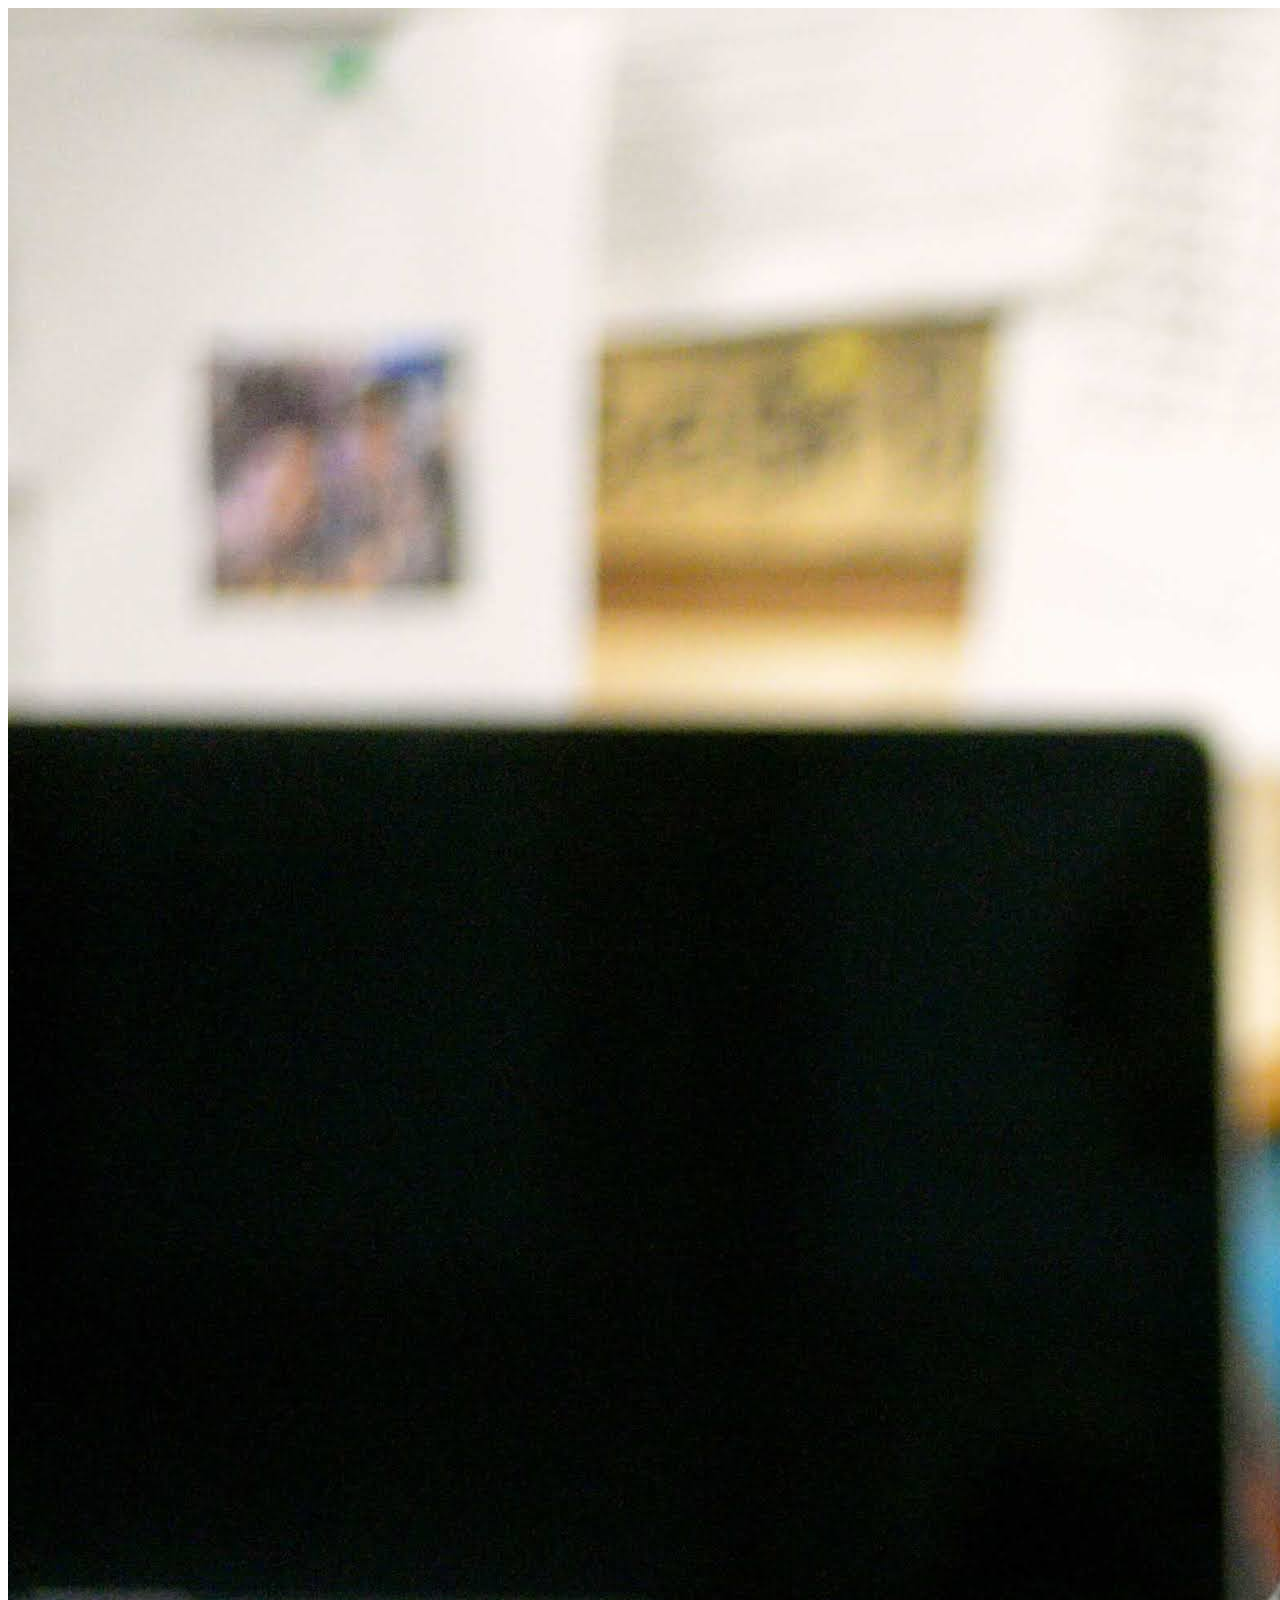
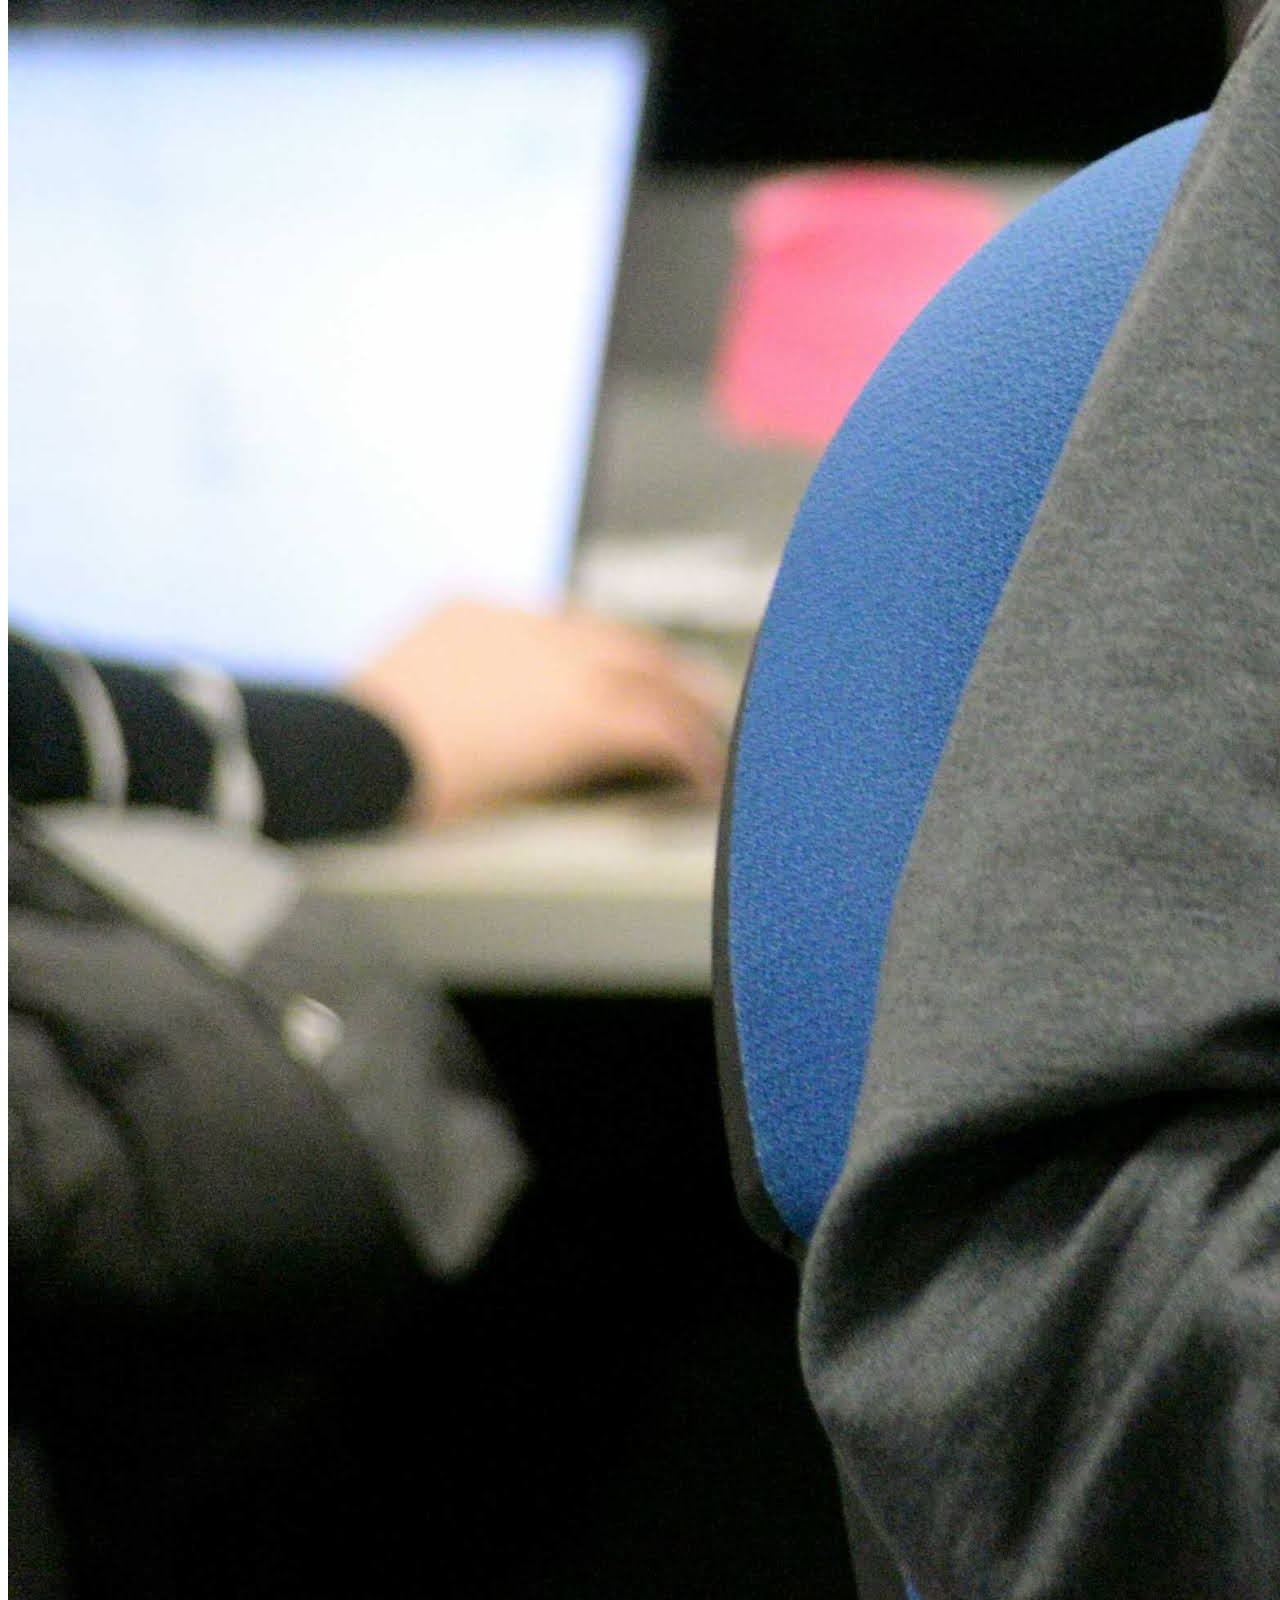
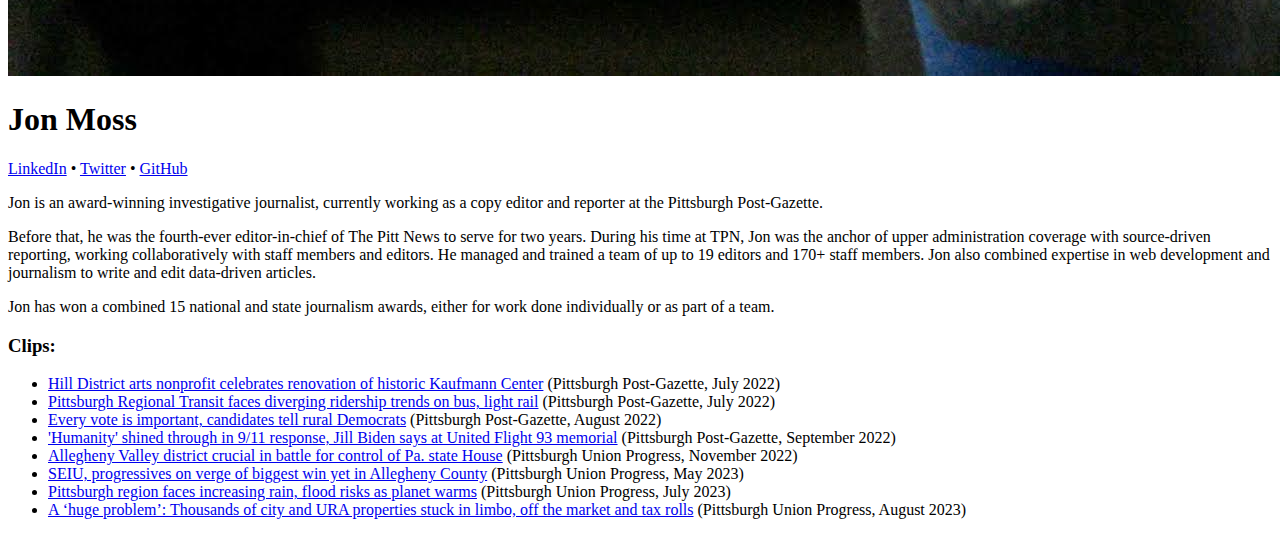
==== index.html @ 6b0ab234 "Update index.html" ====
<!DOCTYPE html>
<html lang="en">
  <head>
    <title>Jon Moss</title>
    <link rel="stylesheet" href="https://cdn.jsdelivr.net/npm/bootstrap@5.1.3/dist/css/bootstrap.min.css" integrity="sha384-1BmE4kWBq78iYhFldvKuhfTAU6auU8tT94WrHftjDbrCEXSU1oBoqyl2QvZ6jIW3" crossorigin="anonymous">
    <meta name="viewport" content="width=device-width, initial-scale=1, shrink-to-fit=no">
    <script>
      (function(i,s,o,g,r,a,m){i['GoogleAnalyticsObject']=r;i[r]=i[r]||function(){
      (i[r].q=i[r].q||[]).push(arguments)},i[r].l=1*new Date();a=s.createElement(o),
      m=s.getElementsByTagName(o)[0];a.async=1;a.src=g;m.parentNode.insertBefore(a,m)
      })(window,document,'script','//www.google-analytics.com/analytics.js','ga');

      ga('create', 'UA-58452343-2', 'auto');
      ga('send', 'pageview');
    </script>
  </head>

  <body>
    <div class="container py-2">
      <div class="p-2 bg-light rounded-3">
        <div class="container-fluid">
          <div class="row">
            <div class="col-md-4">
              <img class="img-thumbnail img-fluid h-auto" src="img/jon-working.jpeg" />
            </div>
            <div class="col-md-8">
              <div class="row">
                <h1 class="col-md-6 display-5 fw-bold pb-2">Jon Moss</h1>

                <div class="col-md-6 p-2">
                  <a class="btn btn-primary btn-md" href="https://www.linkedin.com/in/jon-moss-0846109/">LinkedIn</a>
                  &bull;
                  <a class="btn btn-primary btn-md" href="http://twitter.com/mossjon7">Twitter</a>
                  &bull;
                  <a class="btn btn-primary btn-md" href="https://github.com/maclover7">GitHub</a>
                </div>
              </div>

              <p>
                Jon is an award-winning investigative journalist, currently working as a copy editor and reporter at the Pittsburgh Post-Gazette.
              </p>

              <p>
                Before that, he was the fourth-ever editor-in-chief of The Pitt News to serve for two years.
                During his time at TPN, Jon was the anchor of upper administration coverage with source-driven reporting,
                working collaboratively with staff members and editors. He managed and trained a team of up to 19 editors and 170+ staff members.
                Jon also combined expertise in web development and journalism to write and edit data-driven articles.
              </p>

              <p class="mb-0">
                Jon has won a combined 15 national and state journalism awards, either for work done individually or as part of a team.
              </p>
            </div>
          </div>
          <div>
            <h3>Clips:</h3>
            <ul>
              <li>
                <a href="https://www.post-gazette.com/news/education/2022/07/22/ach-clear-pathways-renovation-historic-kaufmann-center-hill-district/stories/202207220083">
                  Hill District arts nonprofit celebrates renovation of historic Kaufmann Center</a>
                (Pittsburgh Post-Gazette, July 2022)
              </li>

              <li>
                <a href="https://www.post-gazette.com/news/transportation/2022/07/31/pittsburgh-regional-transit-ridership-public-transportation-bus-light-rail/stories/202207210016">
                  Pittsburgh Regional Transit faces diverging ridership trends on bus, light rail</a>
                (Pittsburgh Post-Gazette, July 2022)
              </li>

              <li>
                <a href="https://www.post-gazette.com/news/politics-state/2022/08/28/demstock-democrats-vote-bob-casey-john-fetterman-austin-davis-malcolm-kenyatta-venango-county-fairgrounds/stories/202208270056">
                  Every vote is important, candidates tell rural Democrats</a>
                (Pittsburgh Post-Gazette, August 2022)
              </li>

              <li>
                <a href="https://www.post-gazette.com/news/sept11/2022/09/11/united-flight-93-national-memorial-jill-biden-deb-haaland-somerset-county-shanksville-stonycreek/stories/202209110188">
                  'Humanity' shined through in 9/11 response, Jill Biden says at United Flight 93 memorial</a>
                (Pittsburgh Post-Gazette, September 2022)
              </li>

              <li>
                <a href="https://www.unionprogress.com/2022/11/06/allegheny-valley-district-crucial-in-battle-for-control-of-pa-state-house/">
                  Allegheny Valley district crucial in battle for control of Pa. state House</a>
                (Pittsburgh Union Progress, November 2022)
              </li>

              <li>
                <a href="https://www.unionprogress.com/2023/05/14/seiu-progressives-on-verge-of-biggest-win-yet-in-allegheny-county/">
                  SEIU, progressives on verge of biggest win yet in Allegheny County</a>
                (Pittsburgh Union Progress, May 2023)
              </li>

              <li>
                <a href="https://www.unionprogress.com/2023/07/16/pittsburgh-region-faces-increasing-rain-flood-risks-as-planet-warms/">
                  Pittsburgh region faces increasing rain, flood risks as planet warms</a>
                (Pittsburgh Union Progress, July 2023)
              </li>

              <li>
                <a href="https://www.unionprogress.com/2023/08/13/a-huge-problem-thousands-of-city-and-ura-properties-stuck-in-limbo-off-the-market-and-tax-rolls/">
                  A ‘huge problem’: Thousands of city and URA properties stuck in limbo, off the market and tax rolls</a>
                (Pittsburgh Union Progress, August 2023)
              </li>
            </ul>
          </div>
        </div>
      </div>
    </div>
  </body>
</html>
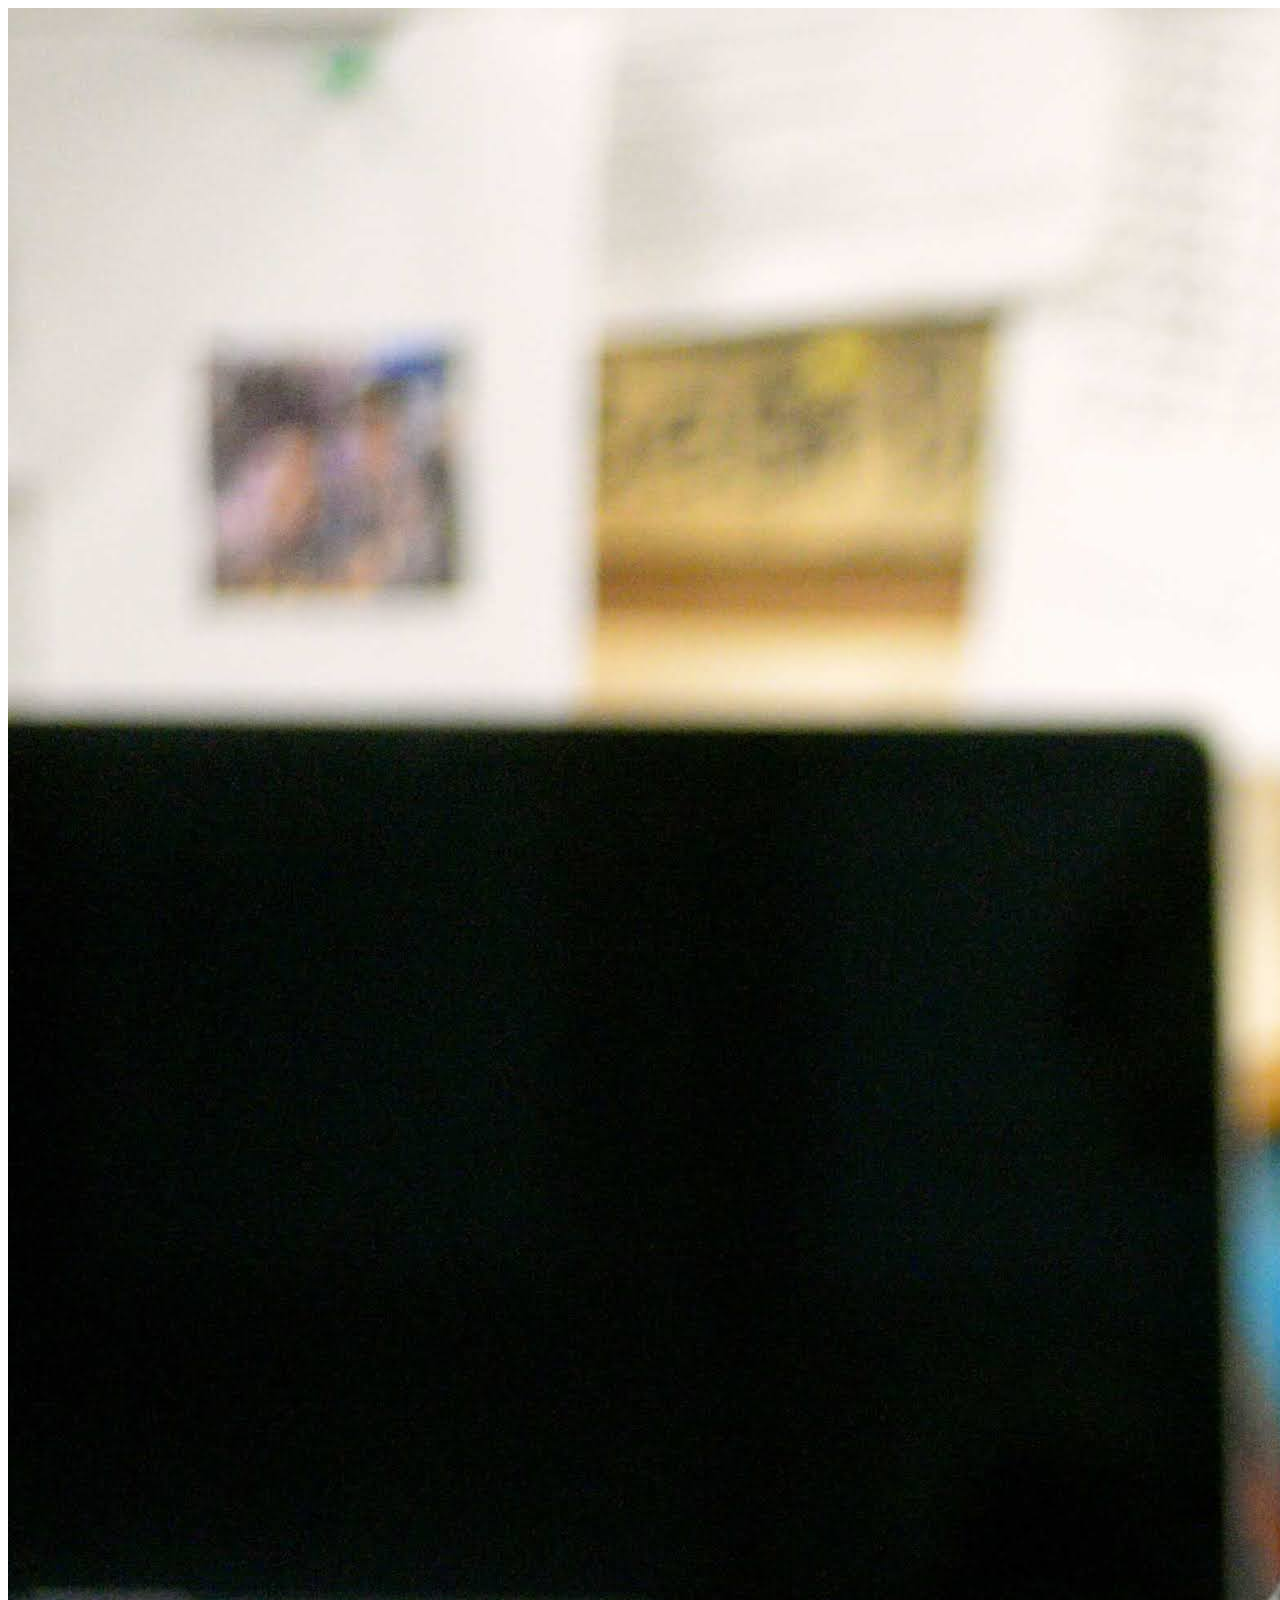
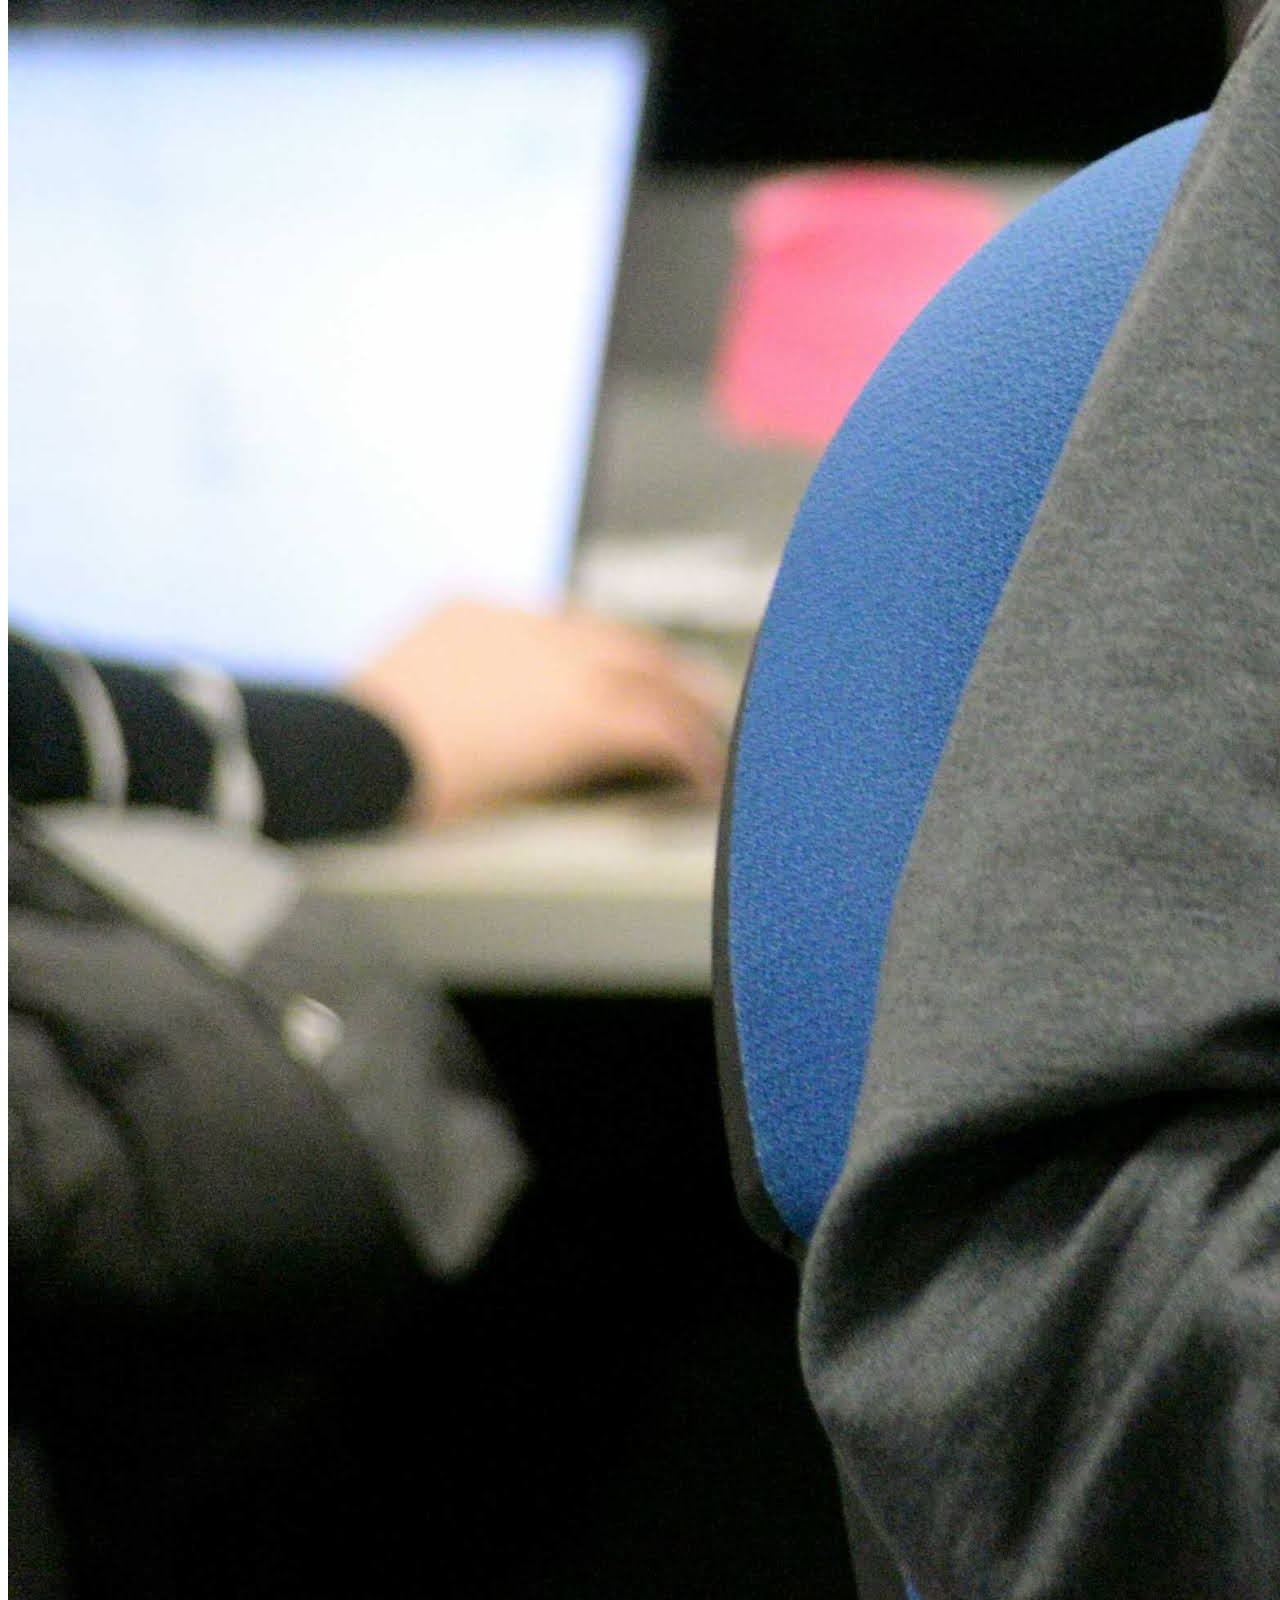
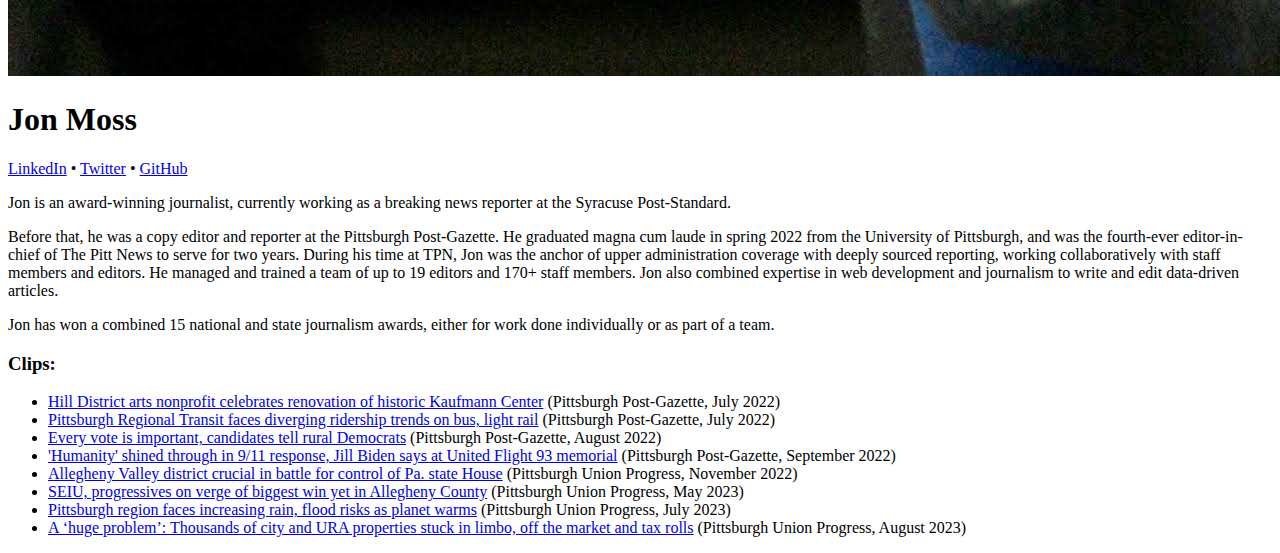
==== commit abd26947: "Update index.html" ====
--- a/index.html
+++ b/index.html
@@ -37,12 +37,14 @@
               </div>
 
               <p>
-                Jon is an award-winning investigative journalist, currently working as a copy editor and reporter at the Pittsburgh Post-Gazette.
+                Jon is an award-winning journalist, currently working as a breaking news reporter at the Syracuse Post-Standard.
               </p>
 
               <p>
-                Before that, he was the fourth-ever editor-in-chief of The Pitt News to serve for two years.
-                During his time at TPN, Jon was the anchor of upper administration coverage with source-driven reporting,
+                Before that, he was a copy editor and reporter at the Pittsburgh Post-Gazette.
+                He graduated magna cum laude in spring 2022 from the University of Pittsburgh,
+                and was the fourth-ever editor-in-chief of The Pitt News to serve for two years.
+                During his time at TPN, Jon was the anchor of upper administration coverage with deeply sourced reporting,
                 working collaboratively with staff members and editors. He managed and trained a team of up to 19 editors and 170+ staff members.
                 Jon also combined expertise in web development and journalism to write and edit data-driven articles.
               </p>
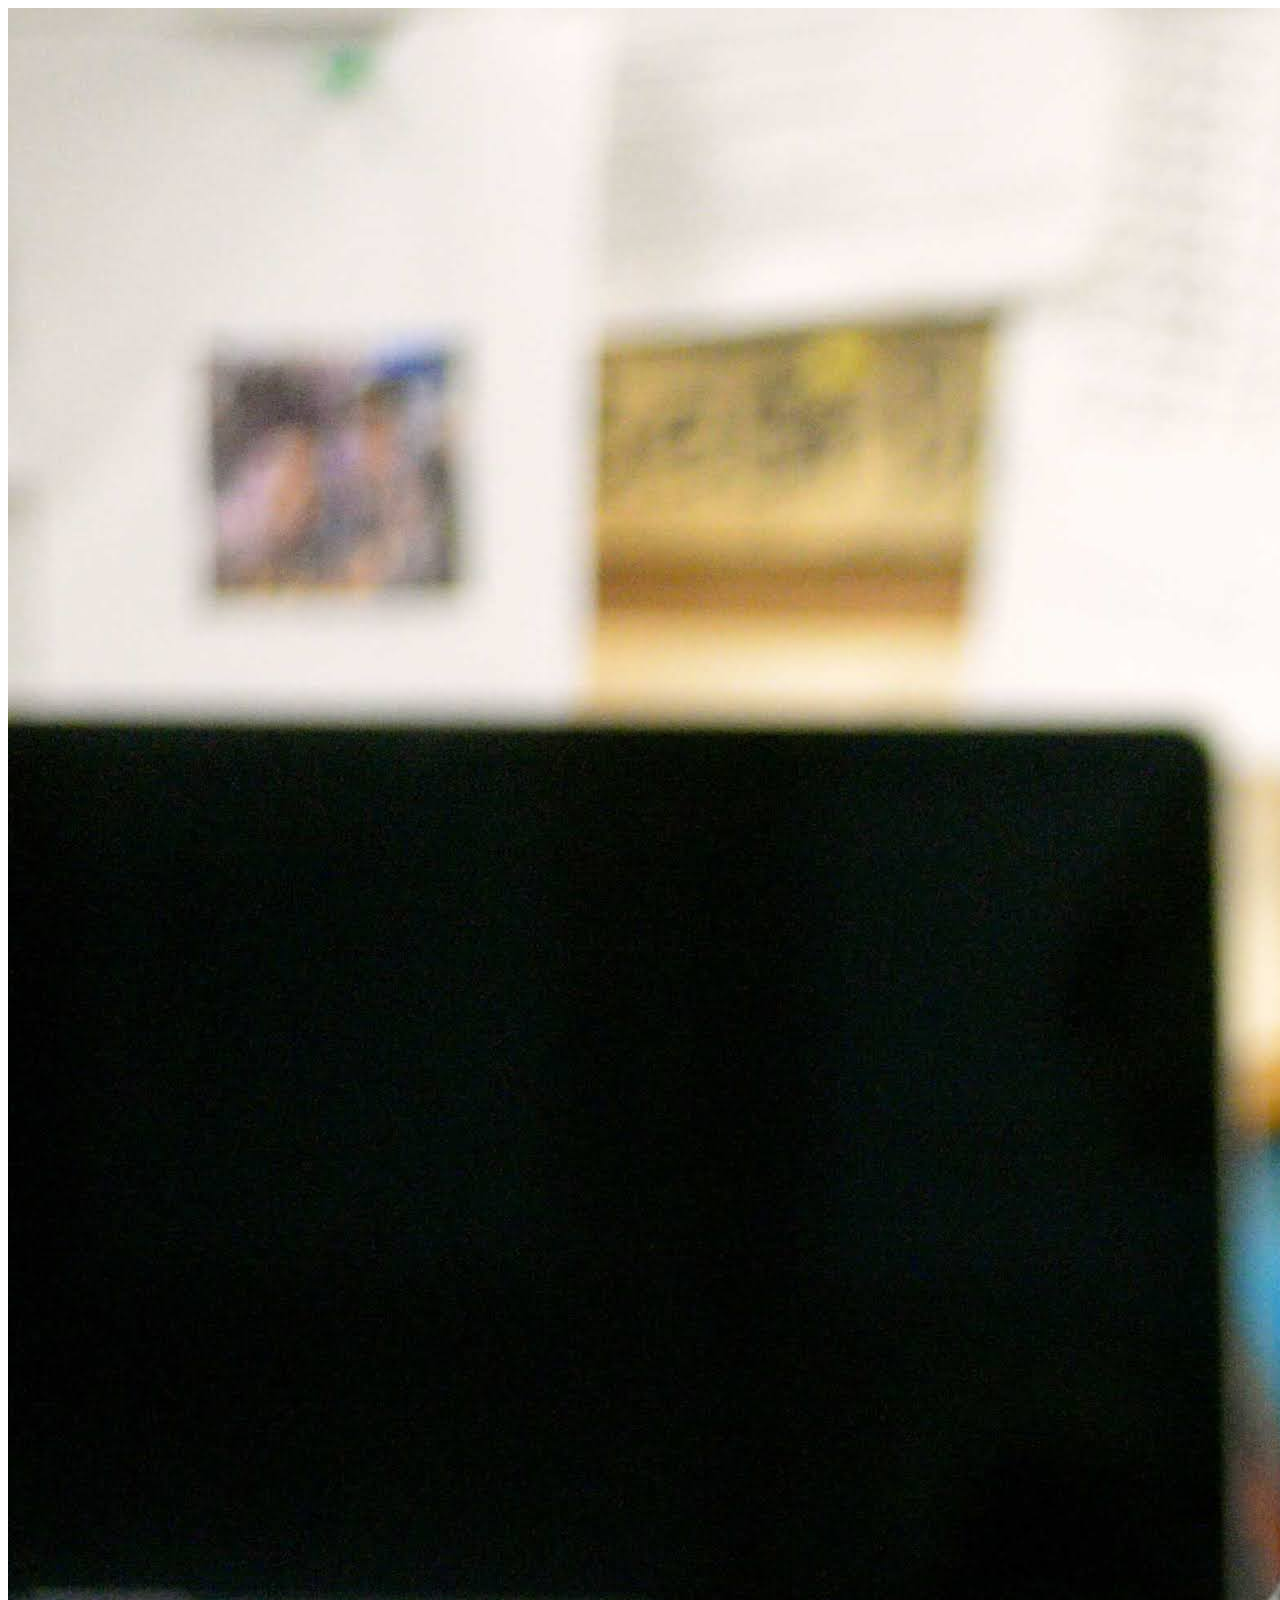
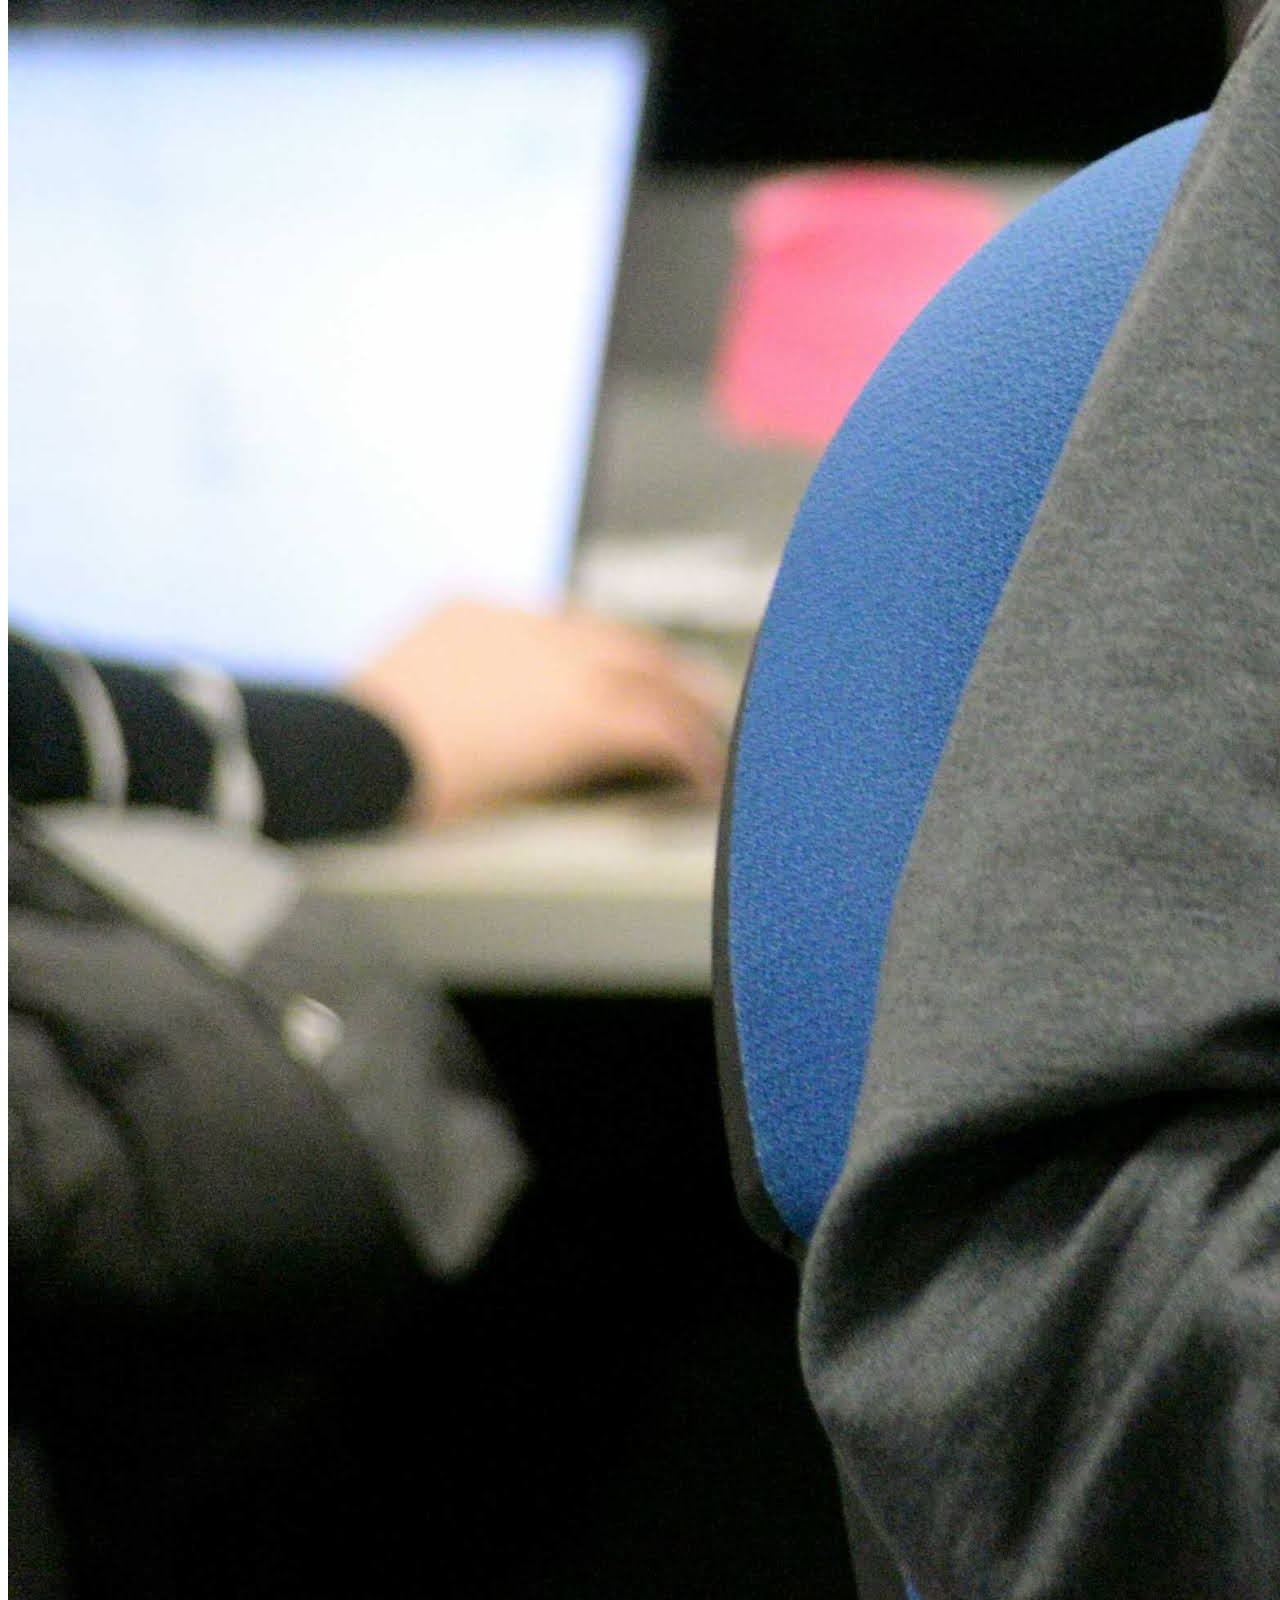
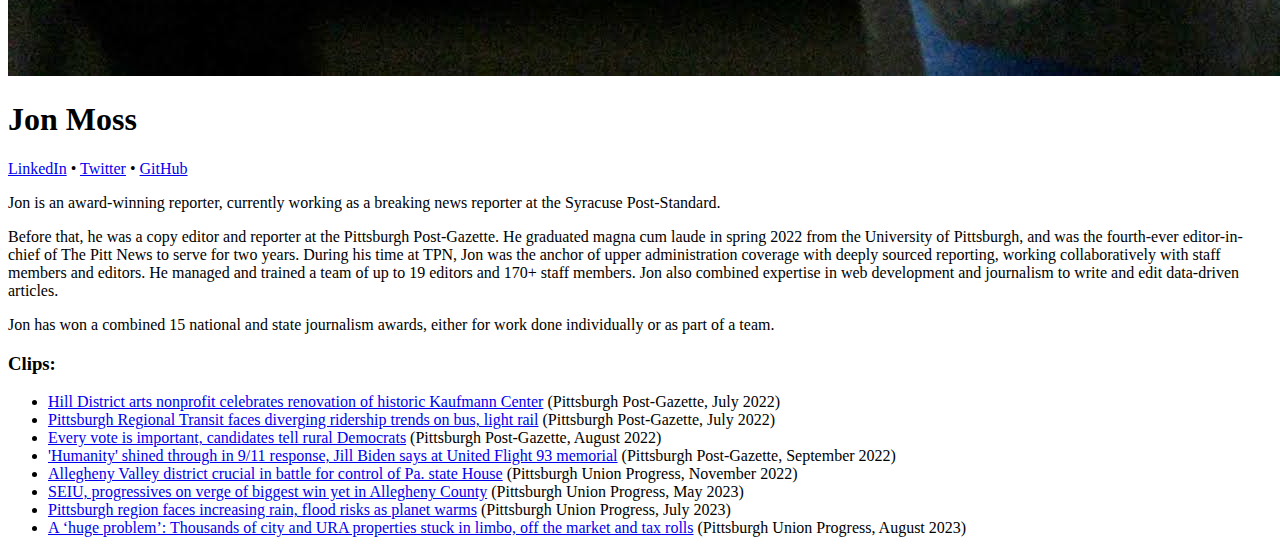
==== commit f8dbf19a: "Update index.html" ====
--- a/index.html
+++ b/index.html
@@ -37,7 +37,7 @@
               </div>
 
               <p>
-                Jon is an award-winning journalist, currently working as a breaking news reporter at the Syracuse Post-Standard.
+                Jon is an award-winning reporter, currently working as a breaking news reporter at the Syracuse Post-Standard.
               </p>
 
               <p>
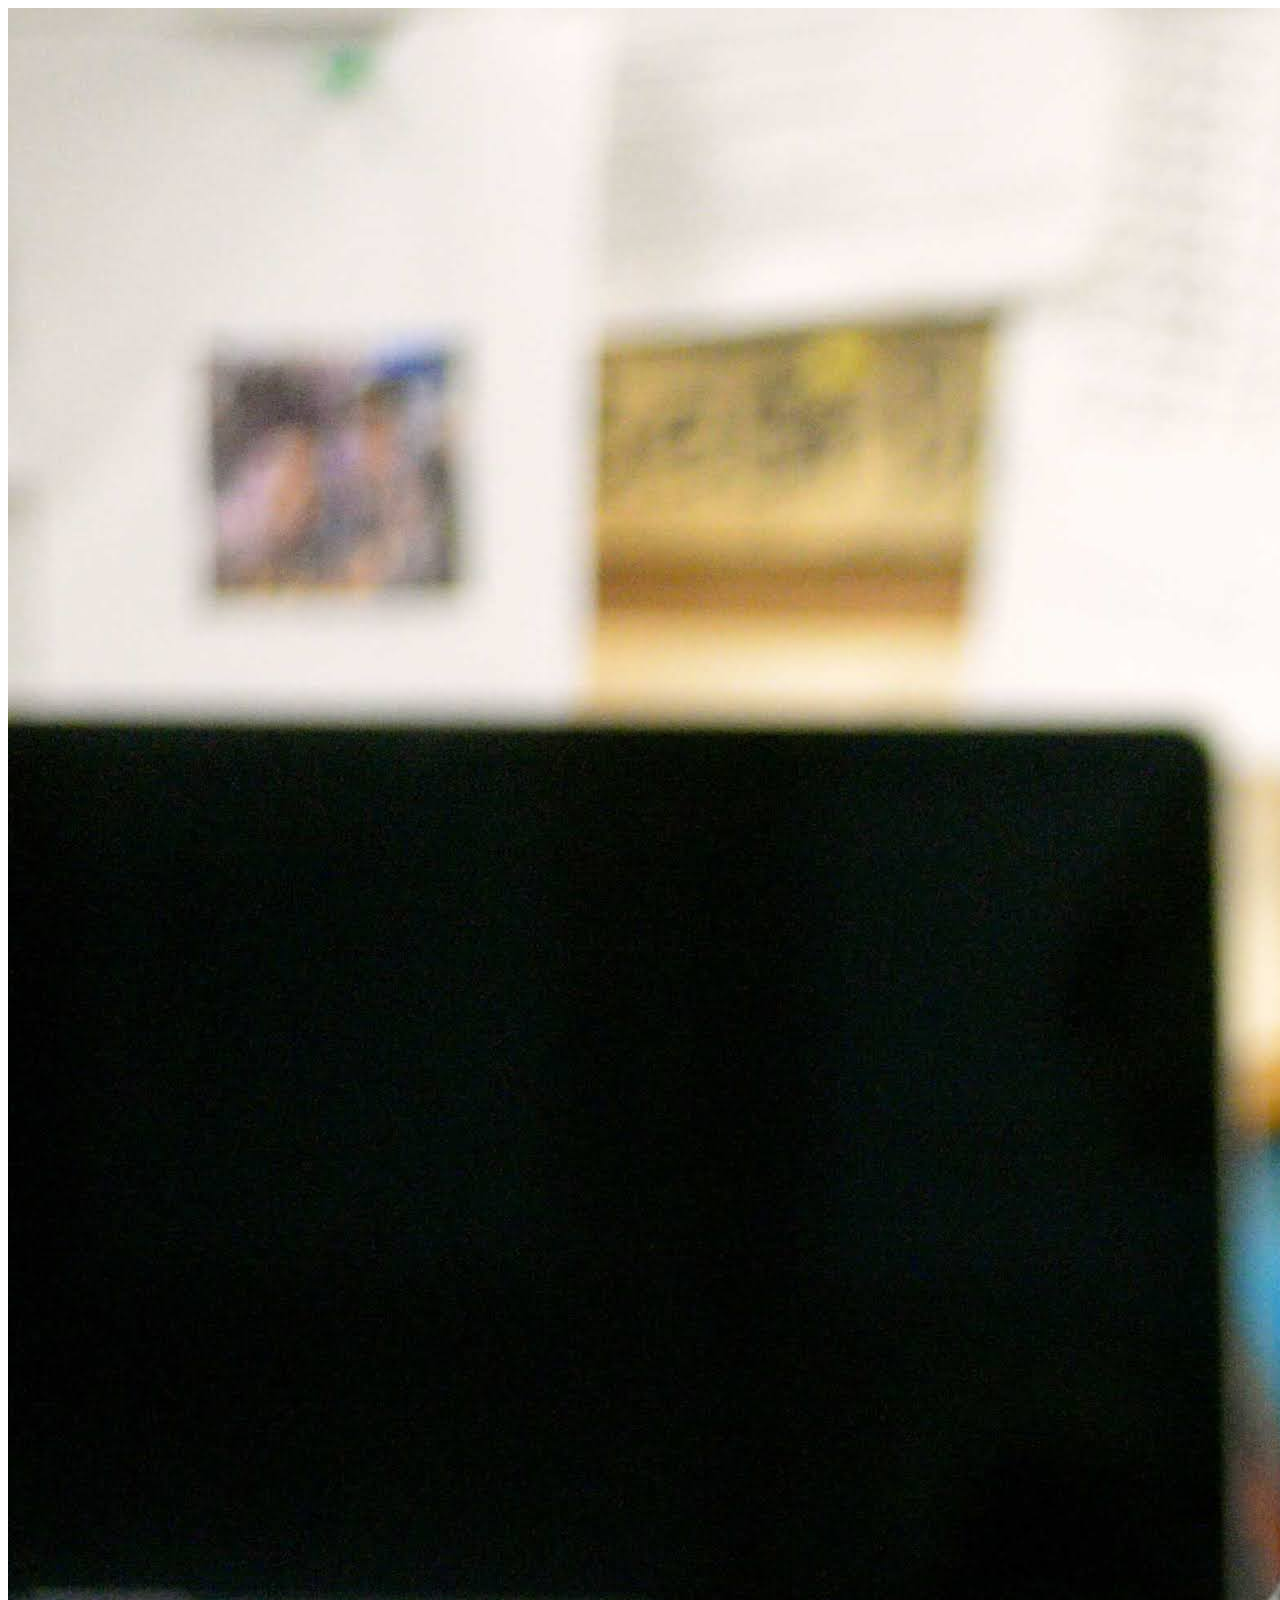
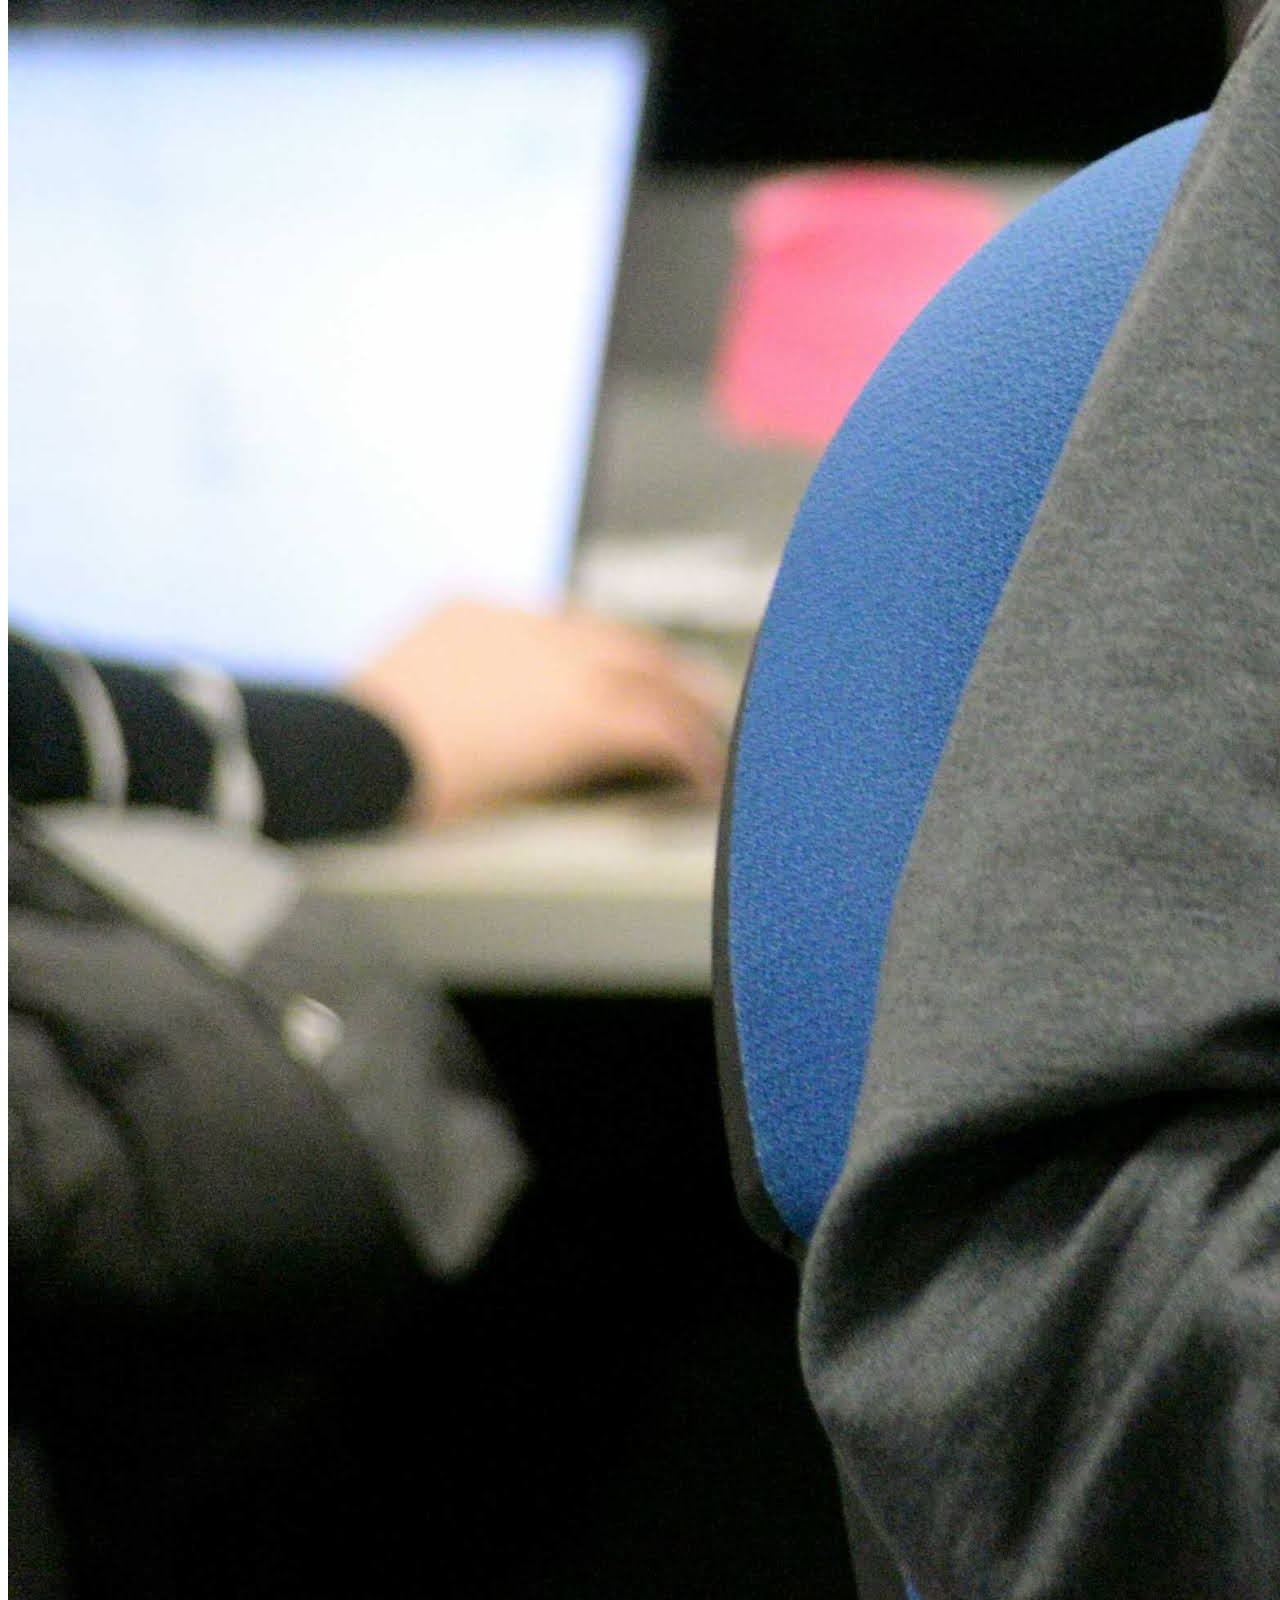
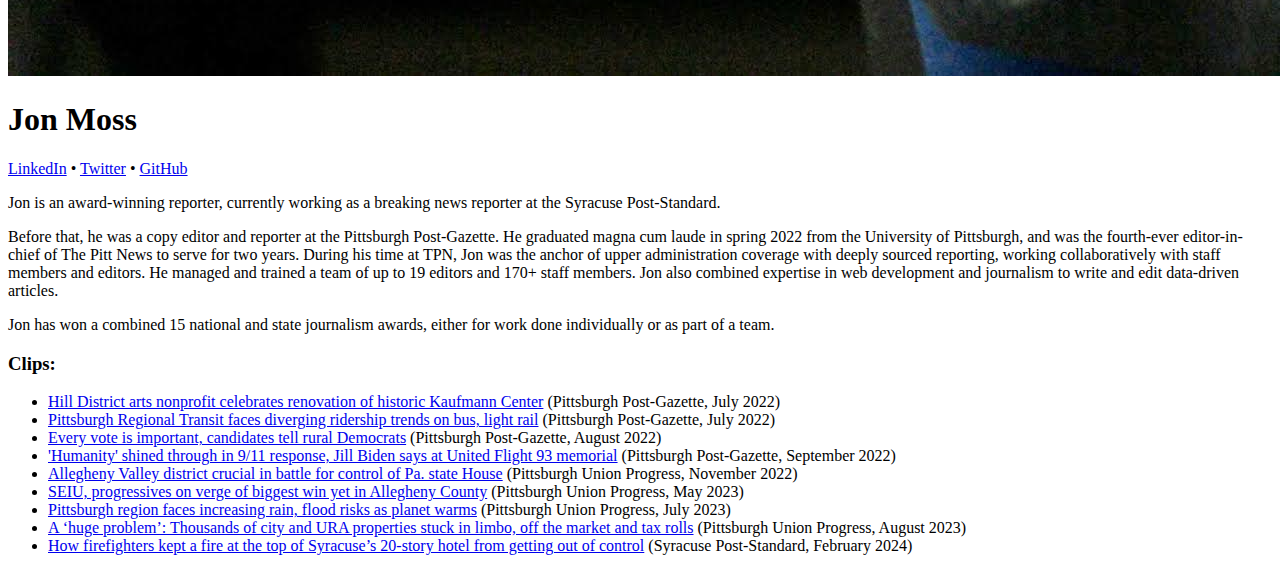
==== commit e10cfdbd: "Update index.html" ====
--- a/index.html
+++ b/index.html
@@ -104,6 +104,12 @@
                   A ‘huge problem’: Thousands of city and URA properties stuck in limbo, off the market and tax rolls</a>
                 (Pittsburgh Union Progress, August 2023)
               </li>
+
+              <li>
+                <a href="https://www.syracuse.com/news/2024/02/how-firefighters-kept-a-fire-at-the-top-of-syracuses-20-story-circular-hotel-from-getting-out-of-control.html">
+                  How firefighters kept a fire at the top of Syracuse’s 20-story hotel from getting out of control</a>
+                (Syracuse Post-Standard, February 2024)
+              </li>
             </ul>
           </div>
         </div>
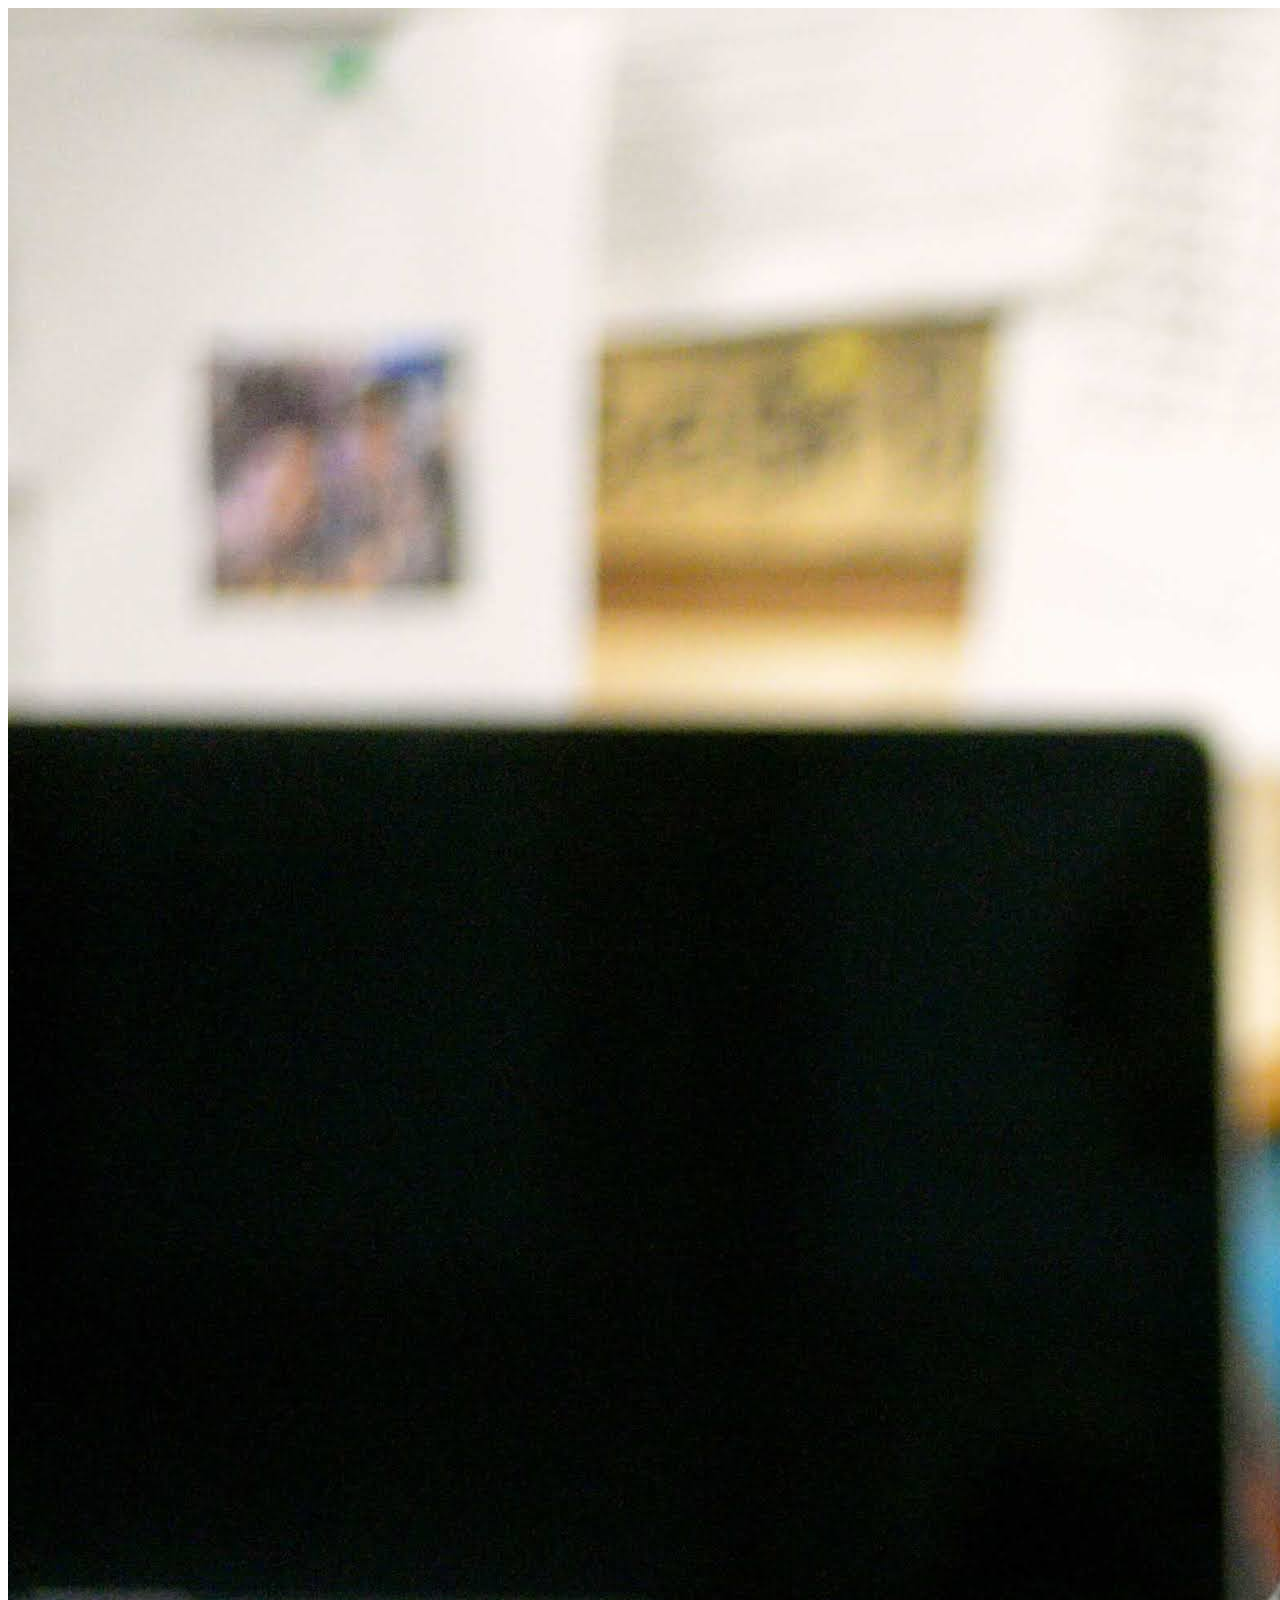
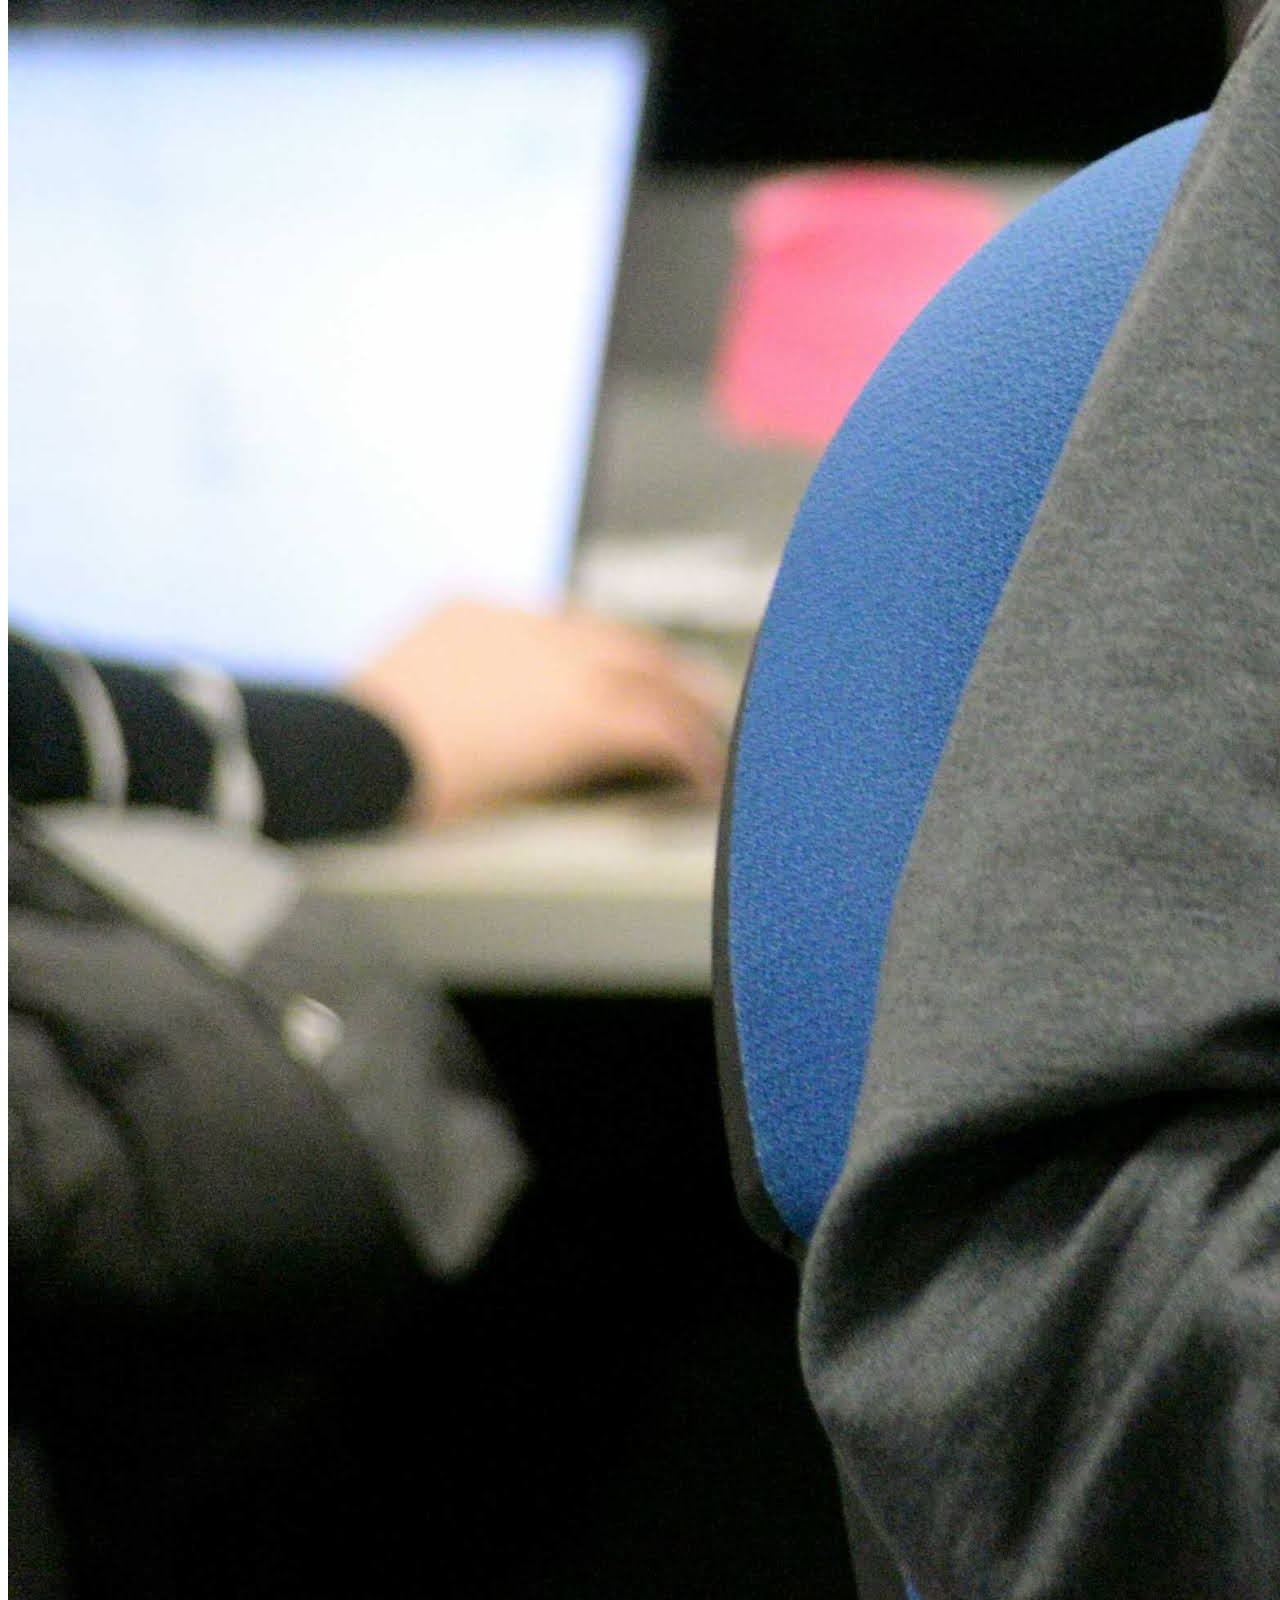
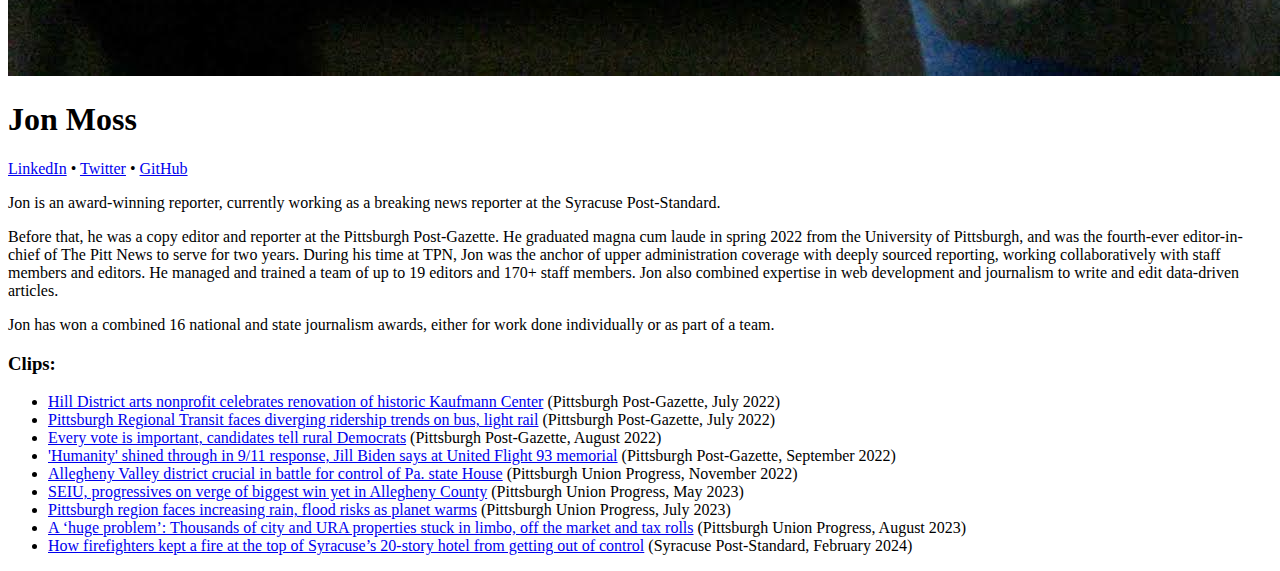
==== commit 6c721446: "Update index.html" ====
--- a/index.html
+++ b/index.html
@@ -50,7 +50,7 @@
               </p>
 
               <p class="mb-0">
-                Jon has won a combined 15 national and state journalism awards, either for work done individually or as part of a team.
+                Jon has won a combined 16 national and state journalism awards, either for work done individually or as part of a team.
               </p>
             </div>
           </div>
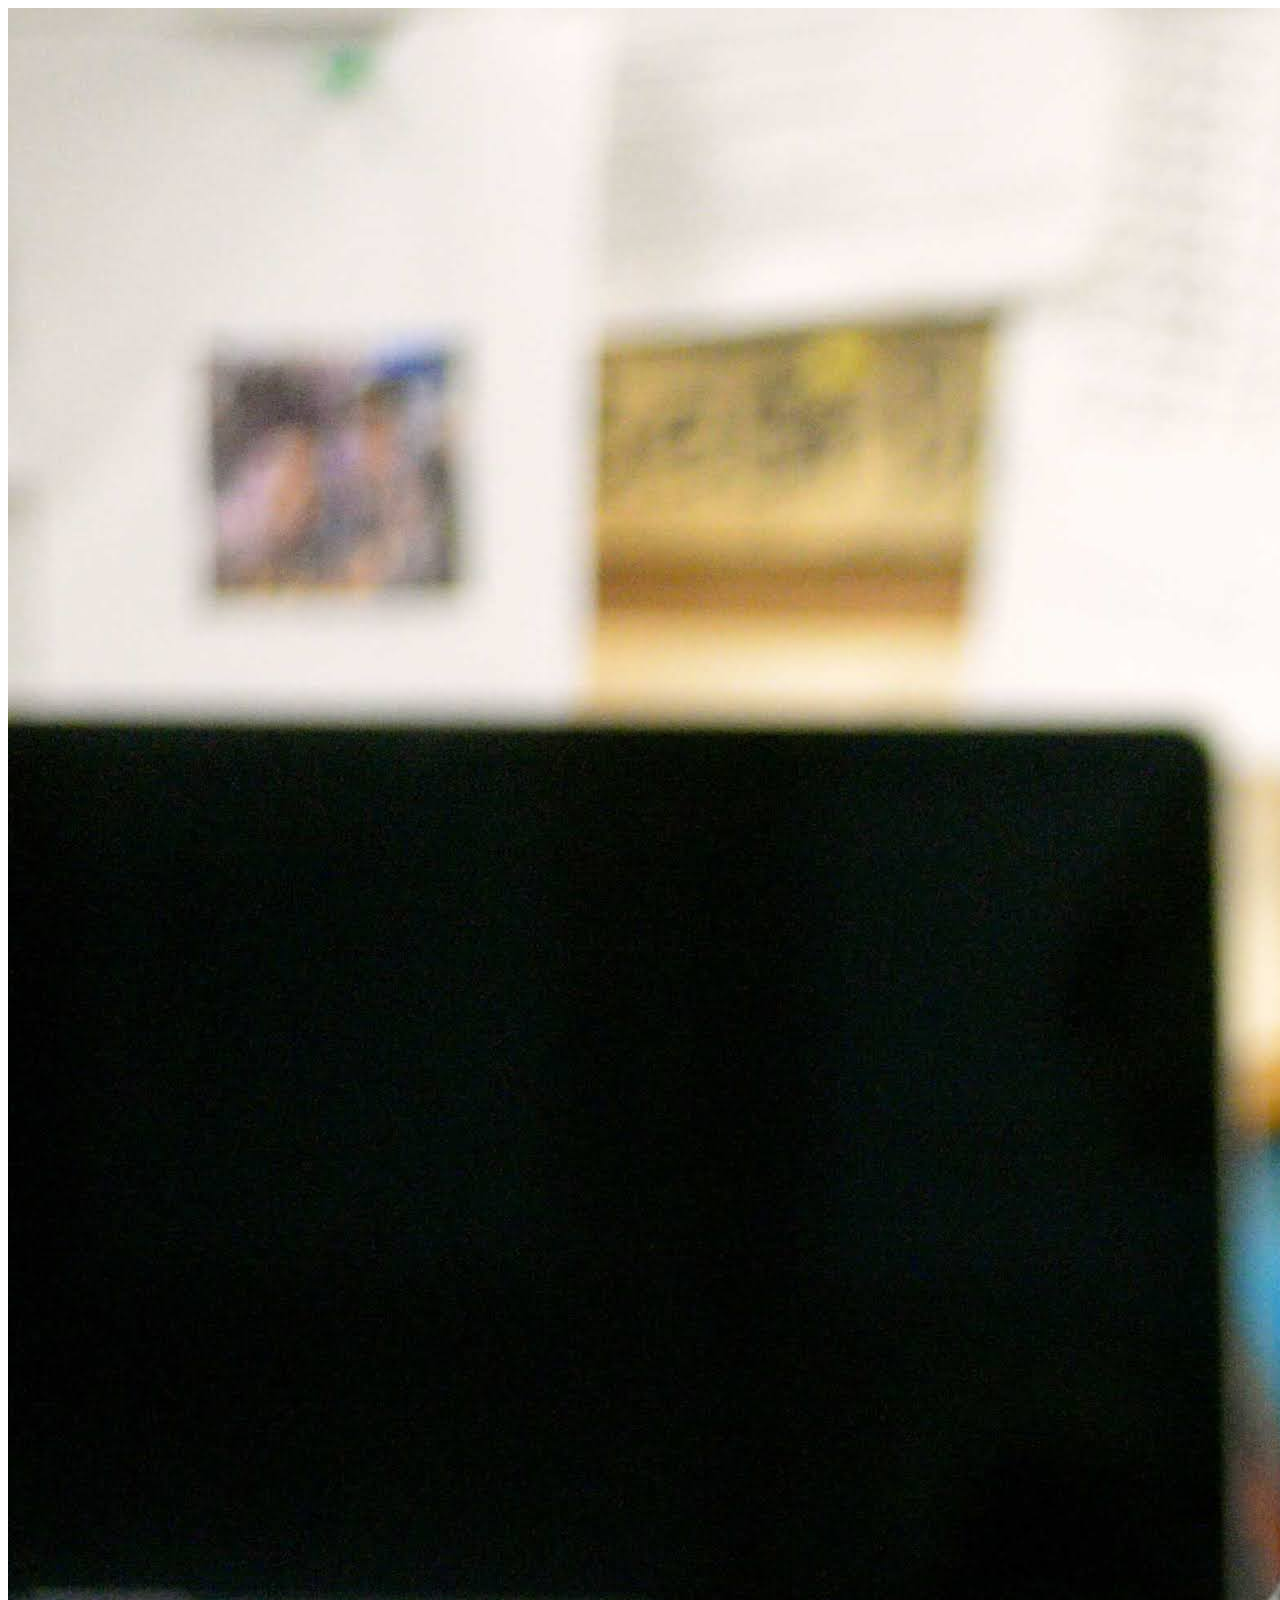
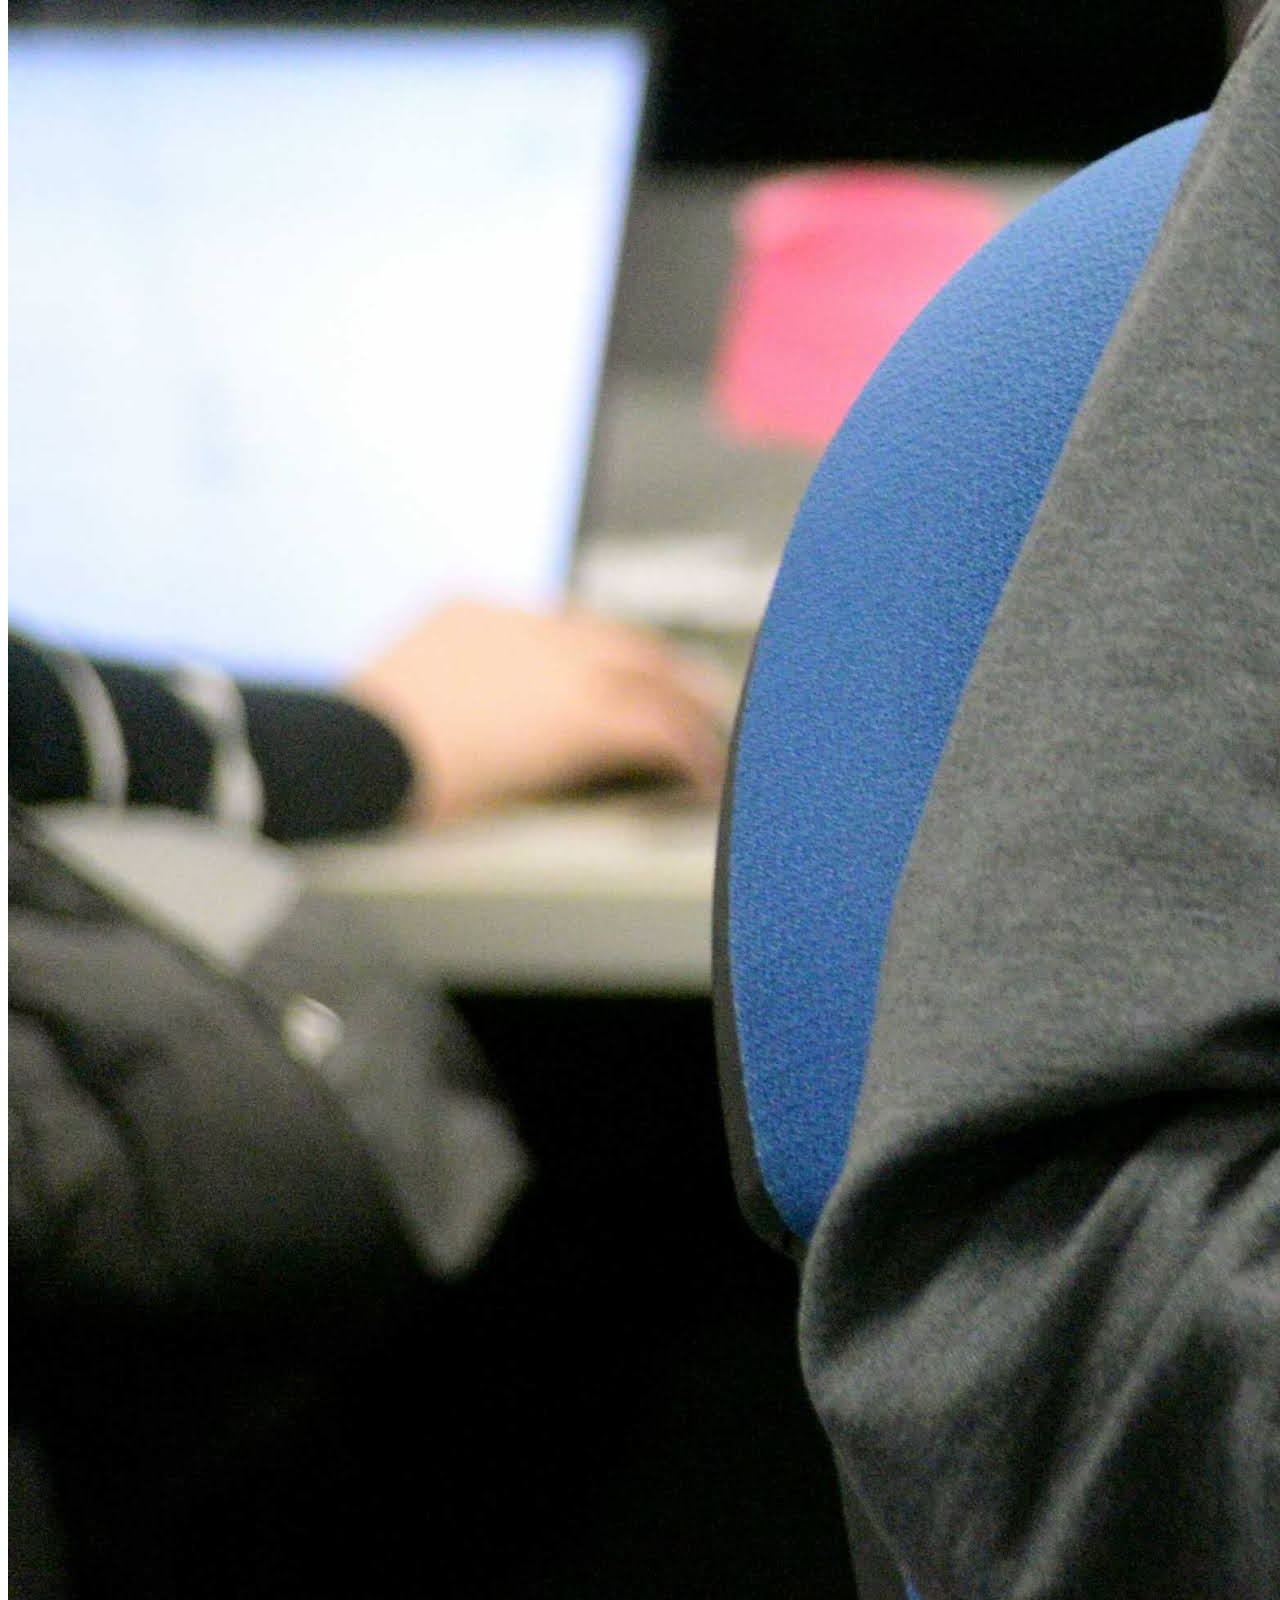
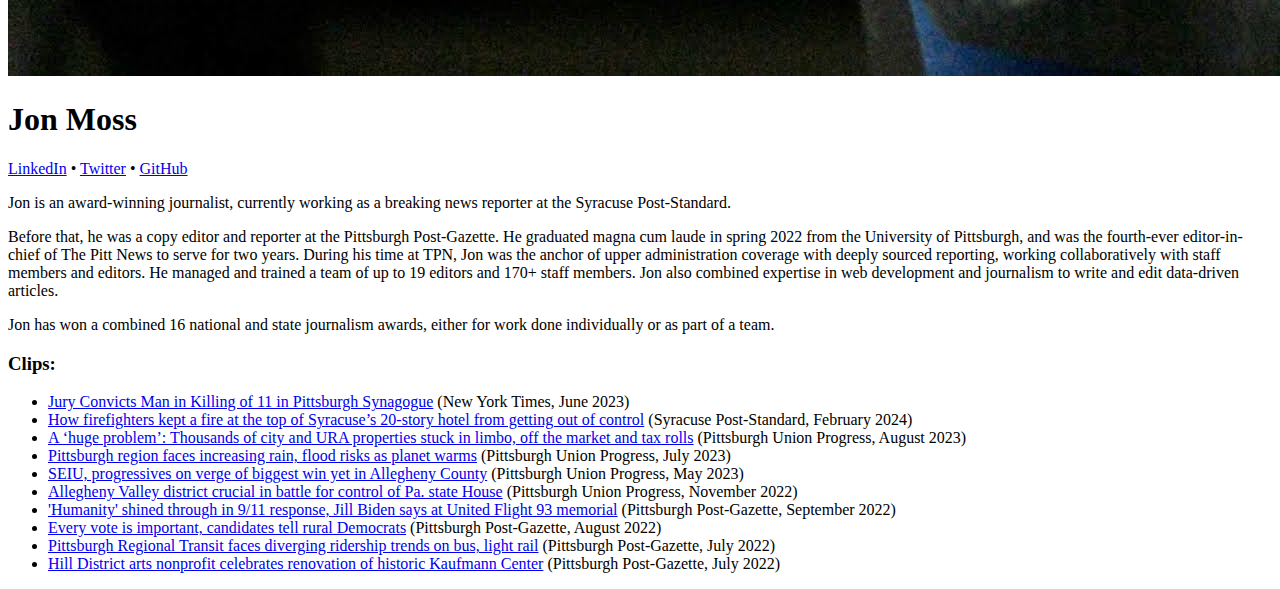
==== commit 55c49a29: "Update index.html" ====
--- a/index.html
+++ b/index.html
@@ -37,7 +37,7 @@
               </div>
 
               <p>
-                Jon is an award-winning reporter, currently working as a breaking news reporter at the Syracuse Post-Standard.
+                Jon is an award-winning journalist, currently working as a breaking news reporter at the Syracuse Post-Standard.
               </p>
 
               <p>
@@ -58,9 +58,51 @@
             <h3>Clips:</h3>
             <ul>
               <li>
-                <a href="https://www.post-gazette.com/news/education/2022/07/22/ach-clear-pathways-renovation-historic-kaufmann-center-hill-district/stories/202207220083">
-                  Hill District arts nonprofit celebrates renovation of historic Kaufmann Center</a>
-                (Pittsburgh Post-Gazette, July 2022)
+                <a href="https://www.nytimes.com/2023/06/16/us/pittsburgh-synagogue-shooting-verdict.html">
+                  Jury Convicts Man in Killing of 11 in Pittsburgh Synagogue</a>
+                (New York Times, June 2023)
+              </li>
+
+              <li>
+                <a href="https://www.syracuse.com/news/2024/02/how-firefighters-kept-a-fire-at-the-top-of-syracuses-20-story-circular-hotel-from-getting-out-of-control.html">
+                  How firefighters kept a fire at the top of Syracuse’s 20-story hotel from getting out of control</a>
+                (Syracuse Post-Standard, February 2024)
+              </li>
+
+              <li>
+                <a href="https://www.unionprogress.com/2023/08/13/a-huge-problem-thousands-of-city-and-ura-properties-stuck-in-limbo-off-the-market-and-tax-rolls/">
+                  A ‘huge problem’: Thousands of city and URA properties stuck in limbo, off the market and tax rolls</a>
+                (Pittsburgh Union Progress, August 2023)
+              </li>
+
+              <li>
+                <a href="https://www.unionprogress.com/2023/07/16/pittsburgh-region-faces-increasing-rain-flood-risks-as-planet-warms/">
+                  Pittsburgh region faces increasing rain, flood risks as planet warms</a>
+                (Pittsburgh Union Progress, July 2023)
+              </li>
+
+              <li>
+                <a href="https://www.unionprogress.com/2023/05/14/seiu-progressives-on-verge-of-biggest-win-yet-in-allegheny-county/">
+                  SEIU, progressives on verge of biggest win yet in Allegheny County</a>
+                (Pittsburgh Union Progress, May 2023)
+              </li>
+
+              <li>
+                <a href="https://www.unionprogress.com/2022/11/06/allegheny-valley-district-crucial-in-battle-for-control-of-pa-state-house/">
+                  Allegheny Valley district crucial in battle for control of Pa. state House</a>
+                (Pittsburgh Union Progress, November 2022)
+              </li>
+
+              <li>
+                <a href="https://www.post-gazette.com/news/sept11/2022/09/11/united-flight-93-national-memorial-jill-biden-deb-haaland-somerset-county-shanksville-stonycreek/stories/202209110188">
+                  'Humanity' shined through in 9/11 response, Jill Biden says at United Flight 93 memorial</a>
+                (Pittsburgh Post-Gazette, September 2022)
+              </li>
+
+              <li>
+                <a href="https://www.post-gazette.com/news/politics-state/2022/08/28/demstock-democrats-vote-bob-casey-john-fetterman-austin-davis-malcolm-kenyatta-venango-county-fairgrounds/stories/202208270056">
+                  Every vote is important, candidates tell rural Democrats</a>
+                (Pittsburgh Post-Gazette, August 2022)
               </li>
 
               <li>
@@ -70,45 +112,9 @@
               </li>
 
               <li>
-                <a href="https://www.post-gazette.com/news/politics-state/2022/08/28/demstock-democrats-vote-bob-casey-john-fetterman-austin-davis-malcolm-kenyatta-venango-county-fairgrounds/stories/202208270056">
-                  Every vote is important, candidates tell rural Democrats</a>
-                (Pittsburgh Post-Gazette, August 2022)
-              </li>
-
-              <li>
-                <a href="https://www.post-gazette.com/news/sept11/2022/09/11/united-flight-93-national-memorial-jill-biden-deb-haaland-somerset-county-shanksville-stonycreek/stories/202209110188">
-                  'Humanity' shined through in 9/11 response, Jill Biden says at United Flight 93 memorial</a>
-                (Pittsburgh Post-Gazette, September 2022)
-              </li>
-
-              <li>
-                <a href="https://www.unionprogress.com/2022/11/06/allegheny-valley-district-crucial-in-battle-for-control-of-pa-state-house/">
-                  Allegheny Valley district crucial in battle for control of Pa. state House</a>
-                (Pittsburgh Union Progress, November 2022)
-              </li>
-
-              <li>
-                <a href="https://www.unionprogress.com/2023/05/14/seiu-progressives-on-verge-of-biggest-win-yet-in-allegheny-county/">
-                  SEIU, progressives on verge of biggest win yet in Allegheny County</a>
-                (Pittsburgh Union Progress, May 2023)
-              </li>
-
-              <li>
-                <a href="https://www.unionprogress.com/2023/07/16/pittsburgh-region-faces-increasing-rain-flood-risks-as-planet-warms/">
-                  Pittsburgh region faces increasing rain, flood risks as planet warms</a>
-                (Pittsburgh Union Progress, July 2023)
-              </li>
-
-              <li>
-                <a href="https://www.unionprogress.com/2023/08/13/a-huge-problem-thousands-of-city-and-ura-properties-stuck-in-limbo-off-the-market-and-tax-rolls/">
-                  A ‘huge problem’: Thousands of city and URA properties stuck in limbo, off the market and tax rolls</a>
-                (Pittsburgh Union Progress, August 2023)
-              </li>
-
-              <li>
-                <a href="https://www.syracuse.com/news/2024/02/how-firefighters-kept-a-fire-at-the-top-of-syracuses-20-story-circular-hotel-from-getting-out-of-control.html">
-                  How firefighters kept a fire at the top of Syracuse’s 20-story hotel from getting out of control</a>
-                (Syracuse Post-Standard, February 2024)
+                <a href="https://www.post-gazette.com/news/education/2022/07/22/ach-clear-pathways-renovation-historic-kaufmann-center-hill-district/stories/202207220083">
+                  Hill District arts nonprofit celebrates renovation of historic Kaufmann Center</a>
+                (Pittsburgh Post-Gazette, July 2022)
               </li>
             </ul>
           </div>
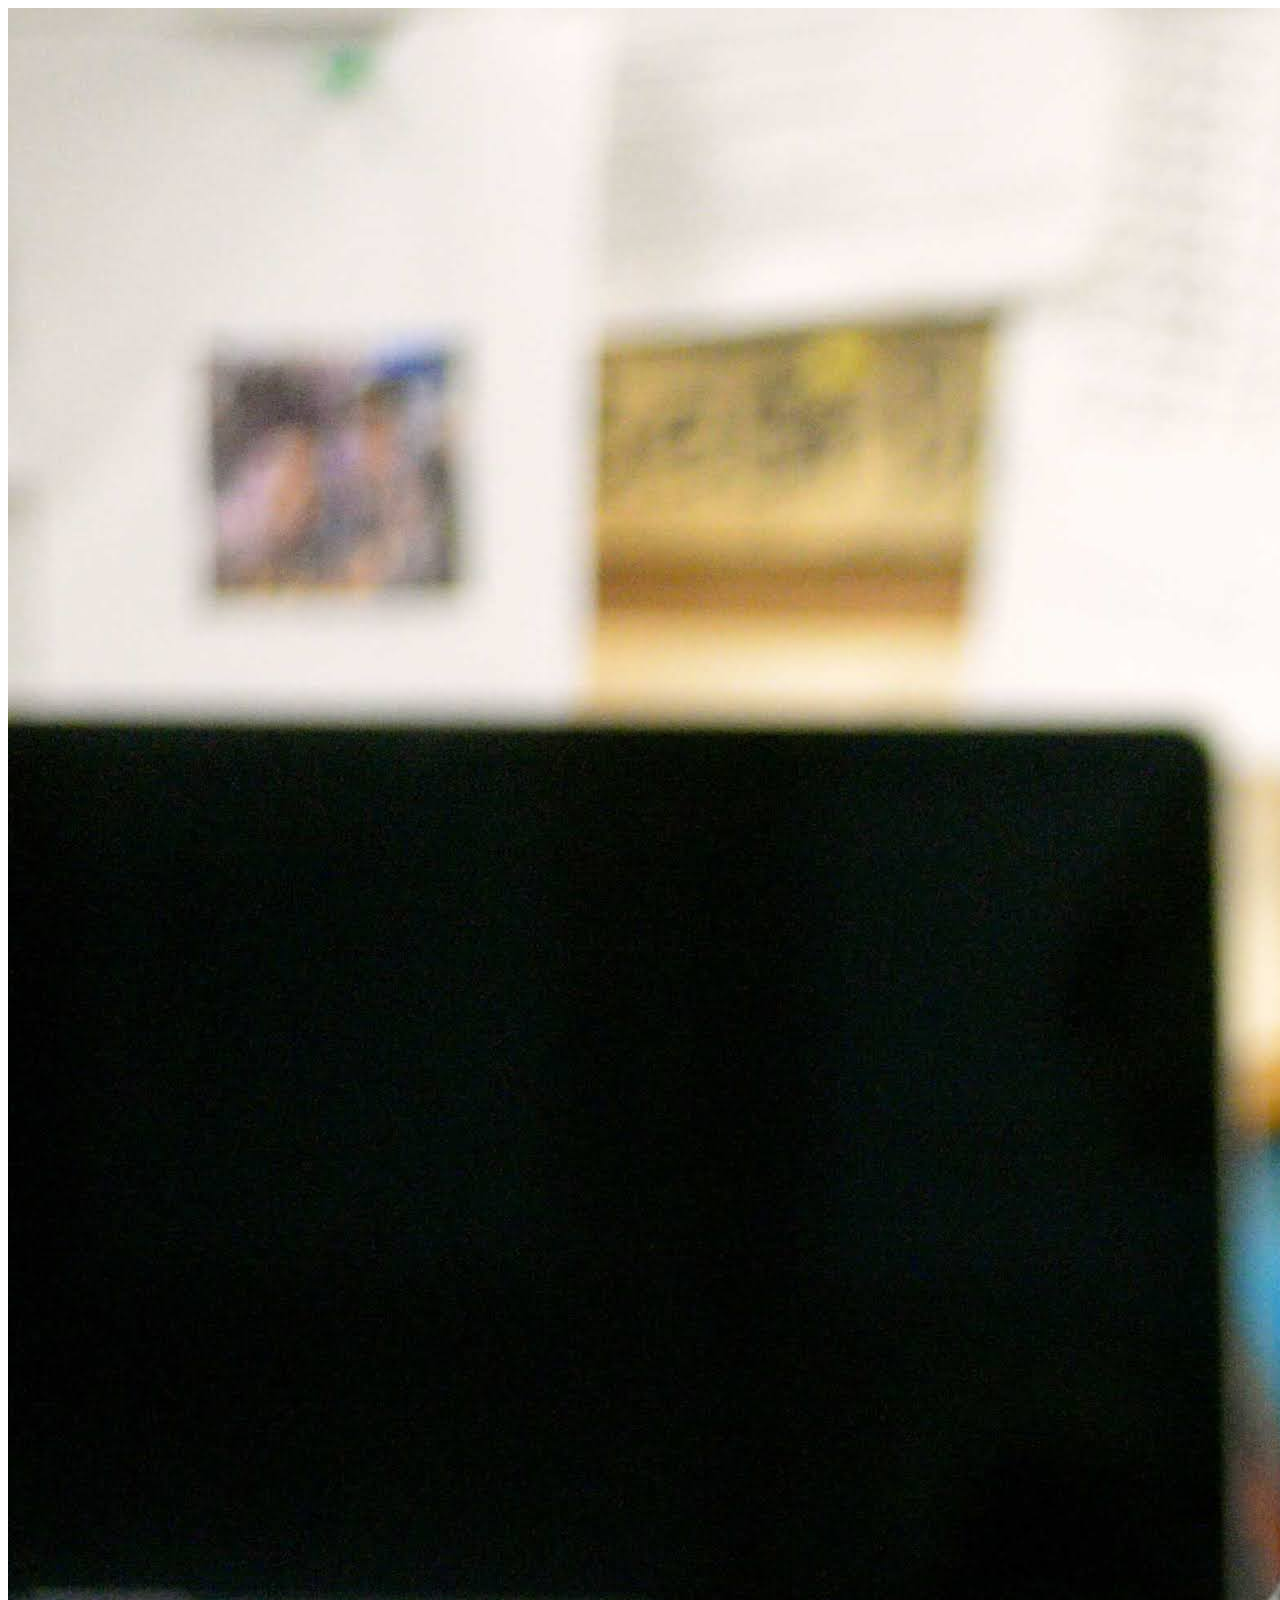
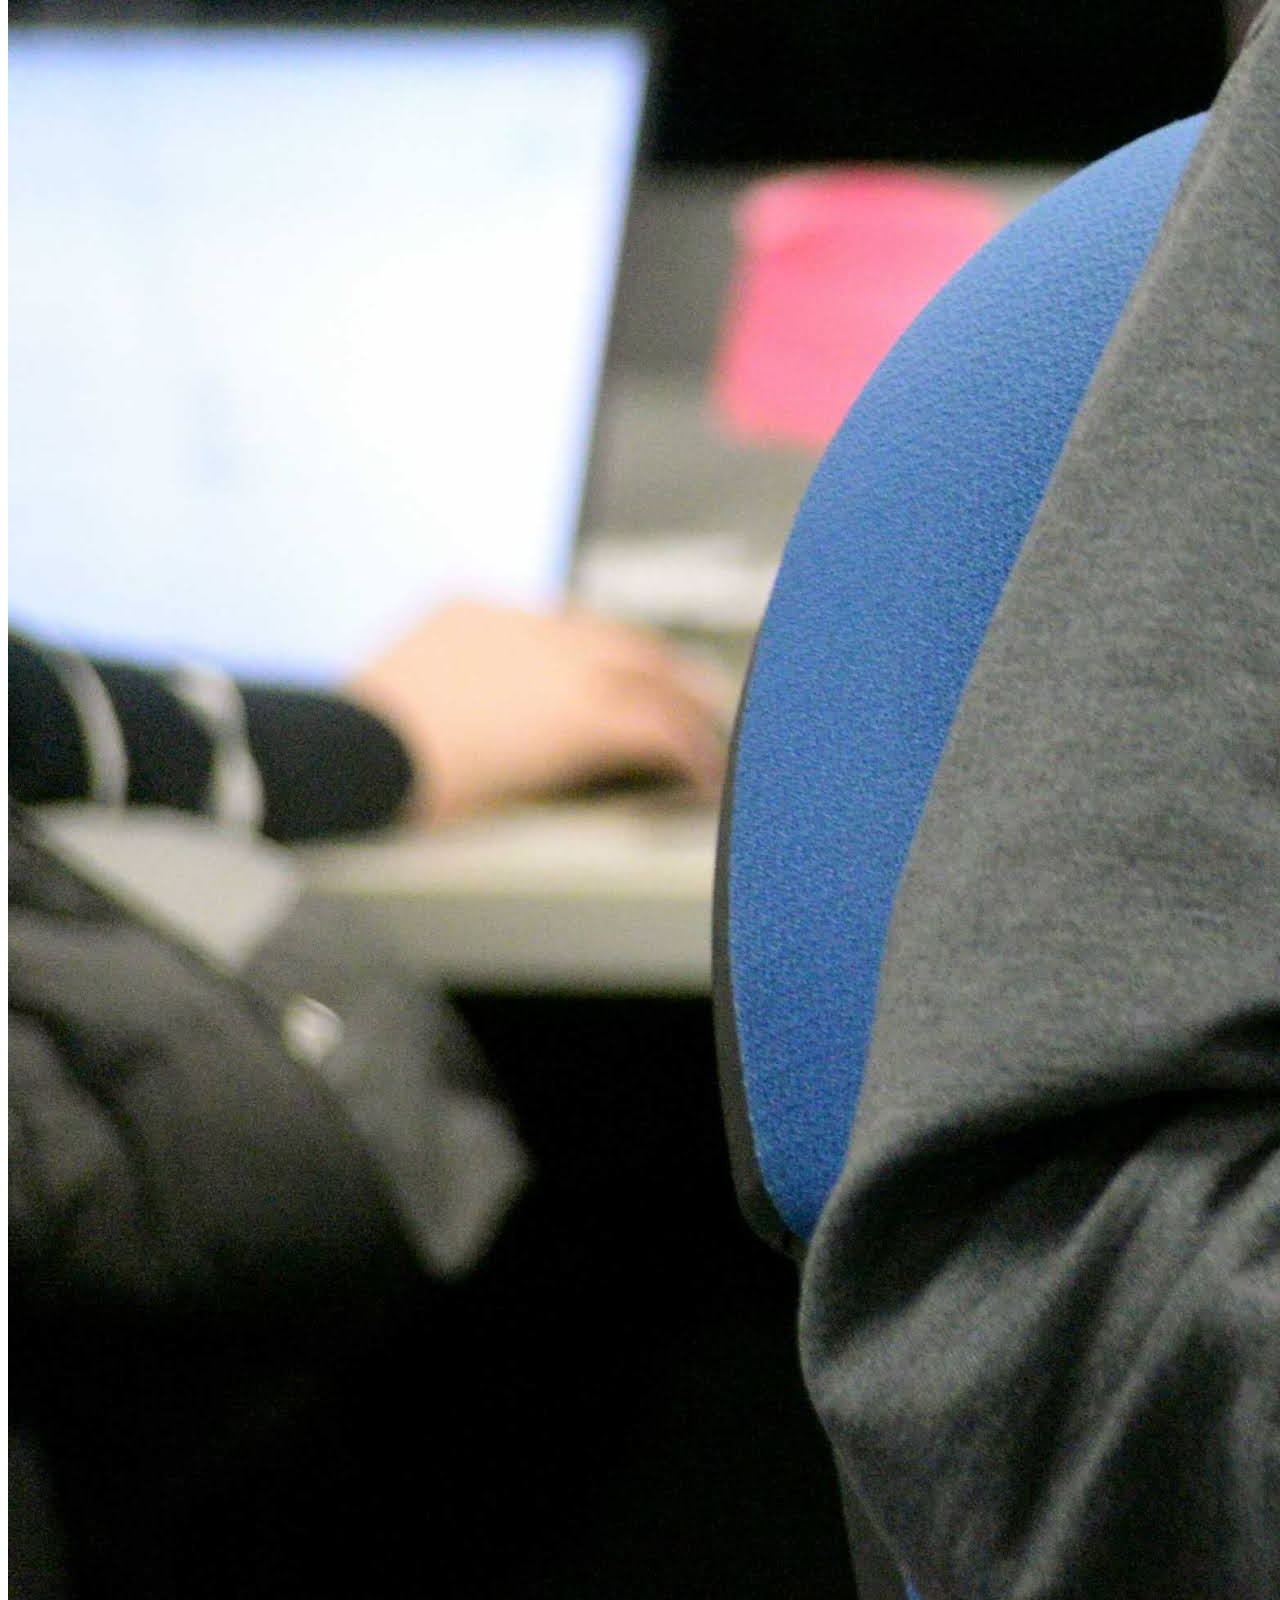
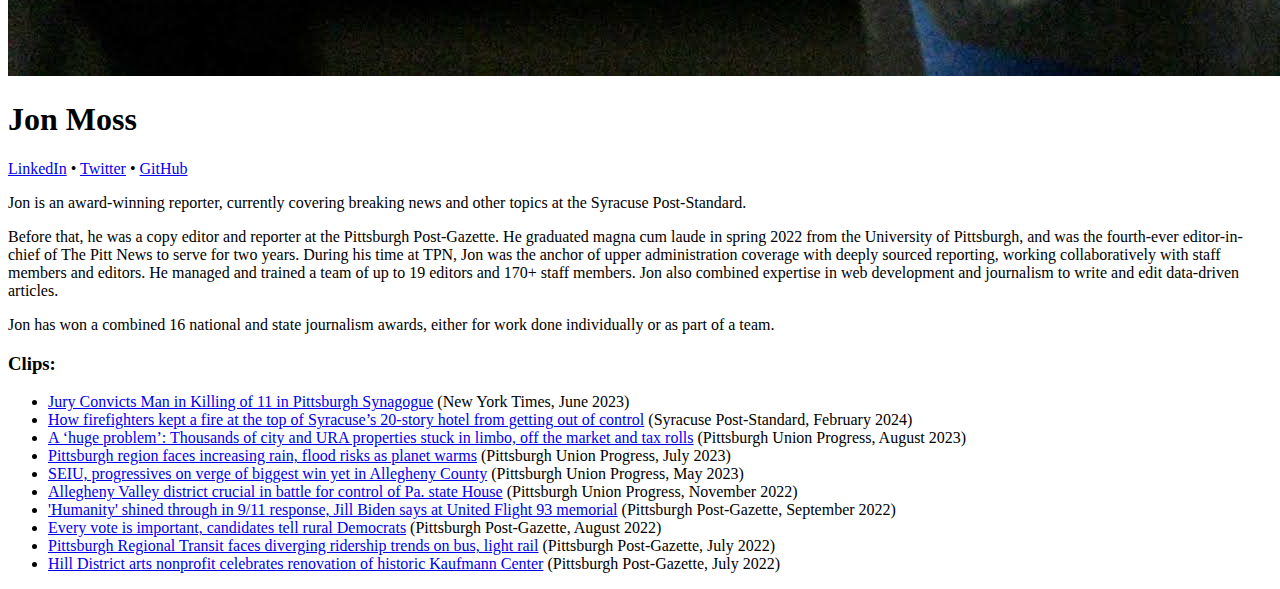
==== commit db2622ed: "Update index.html" ====
--- a/index.html
+++ b/index.html
@@ -37,7 +37,7 @@
               </div>
 
               <p>
-                Jon is an award-winning journalist, currently working as a breaking news reporter at the Syracuse Post-Standard.
+                Jon is an award-winning reporter, currently covering breaking news and other topics at the Syracuse Post-Standard.
               </p>
 
               <p>
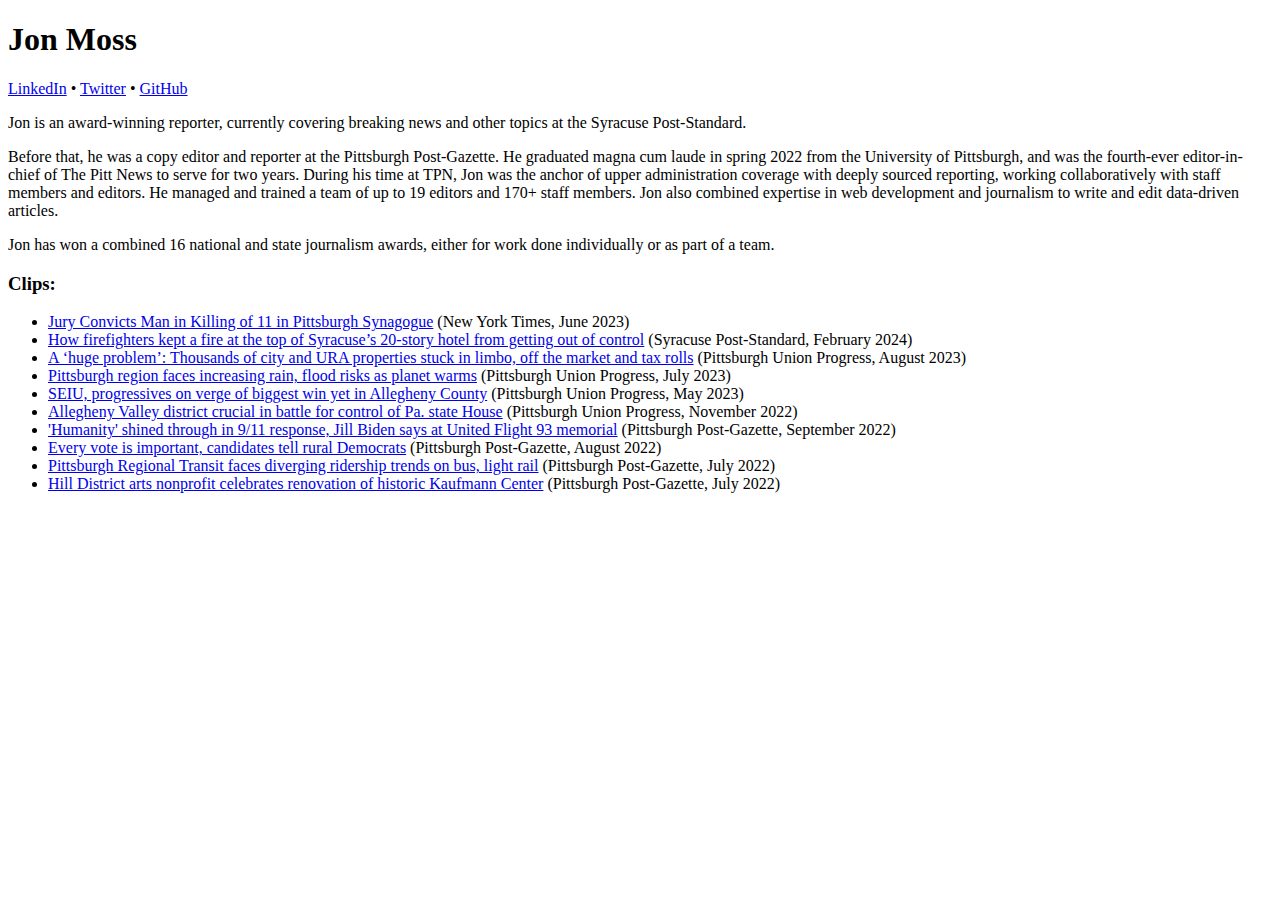
==== commit e747415a: "Update index.html" ====
--- a/index.html
+++ b/index.html
@@ -20,10 +20,10 @@
       <div class="p-2 bg-light rounded-3">
         <div class="container-fluid">
           <div class="row">
-            <div class="col-md-4">
-              <img class="img-thumbnail img-fluid h-auto" src="img/jon-working.jpeg" />
+            <div class="col-md-1">
+              <!--<img class="img-thumbnail img-fluid h-auto" src="img/jon-working.jpeg" />-->
             </div>
-            <div class="col-md-8">
+            <div class="col-md-9">
               <div class="row">
                 <h1 class="col-md-6 display-5 fw-bold pb-2">Jon Moss</h1>
 
